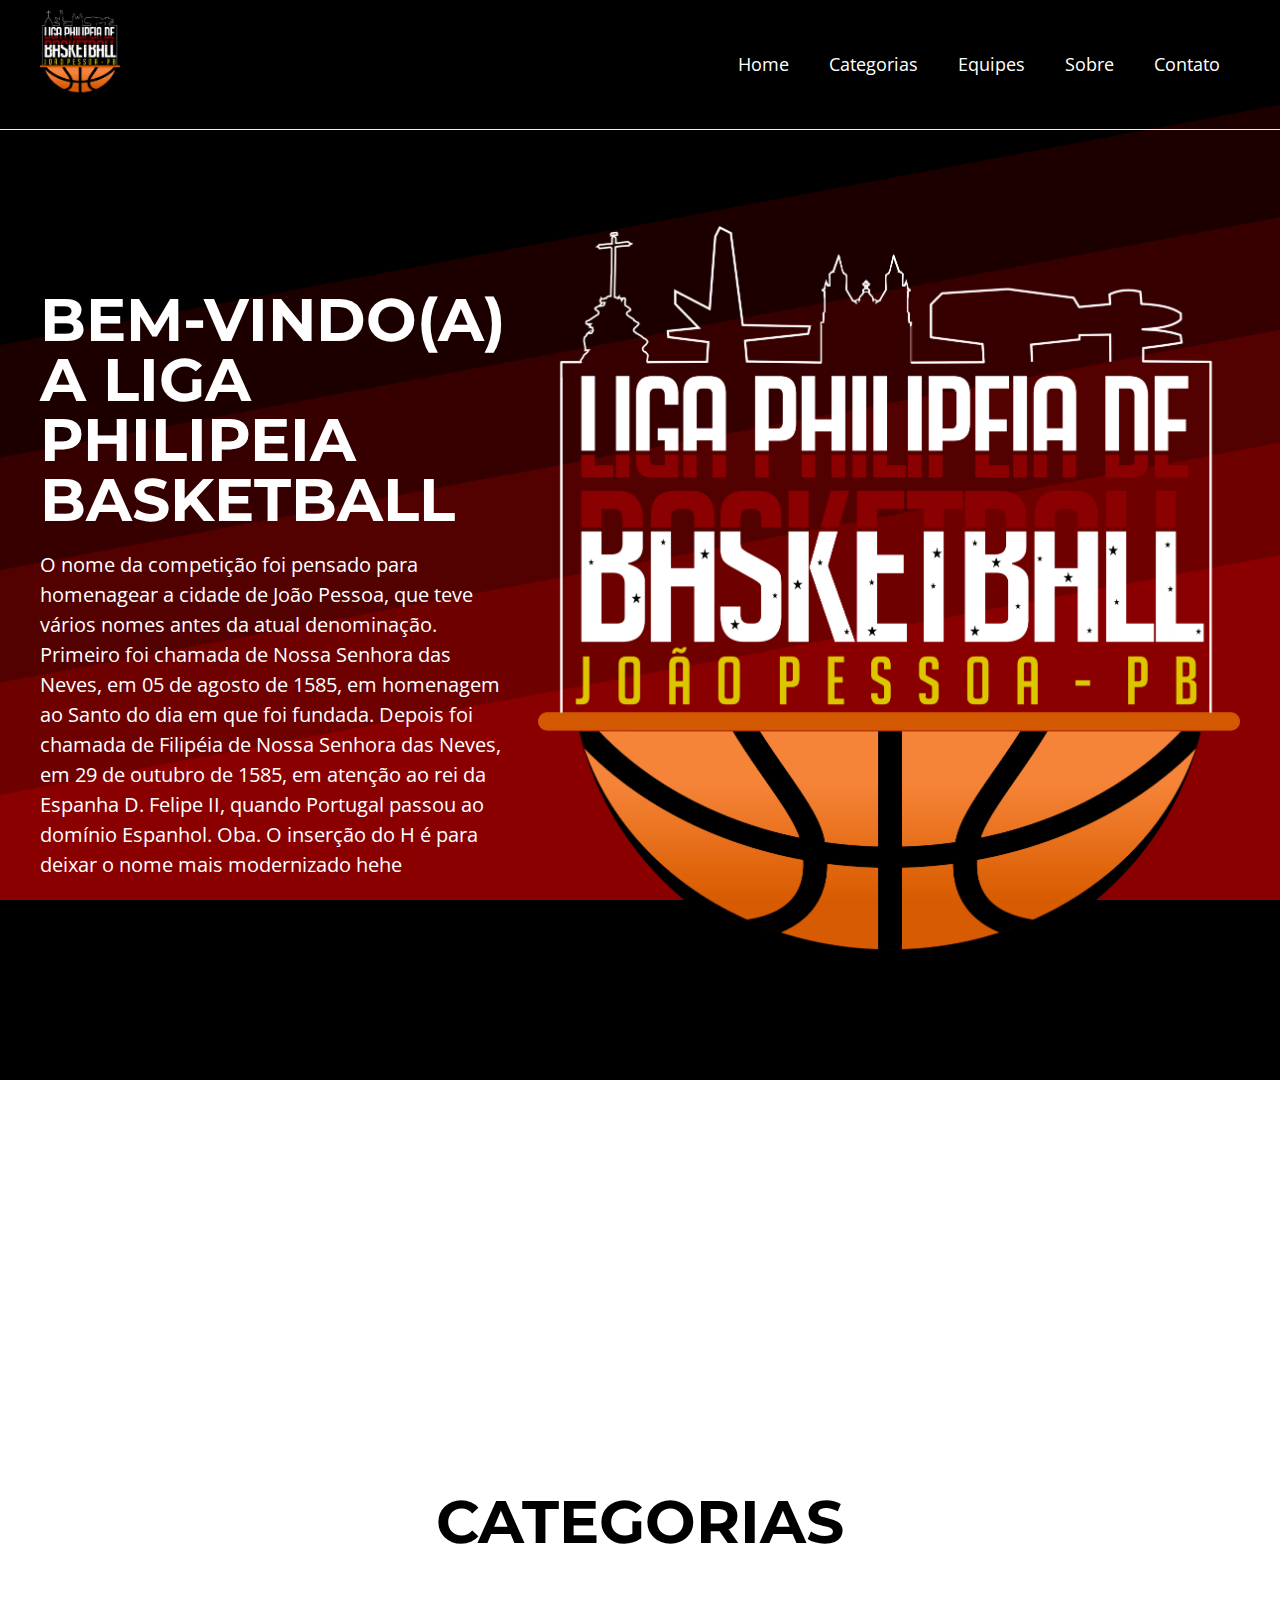
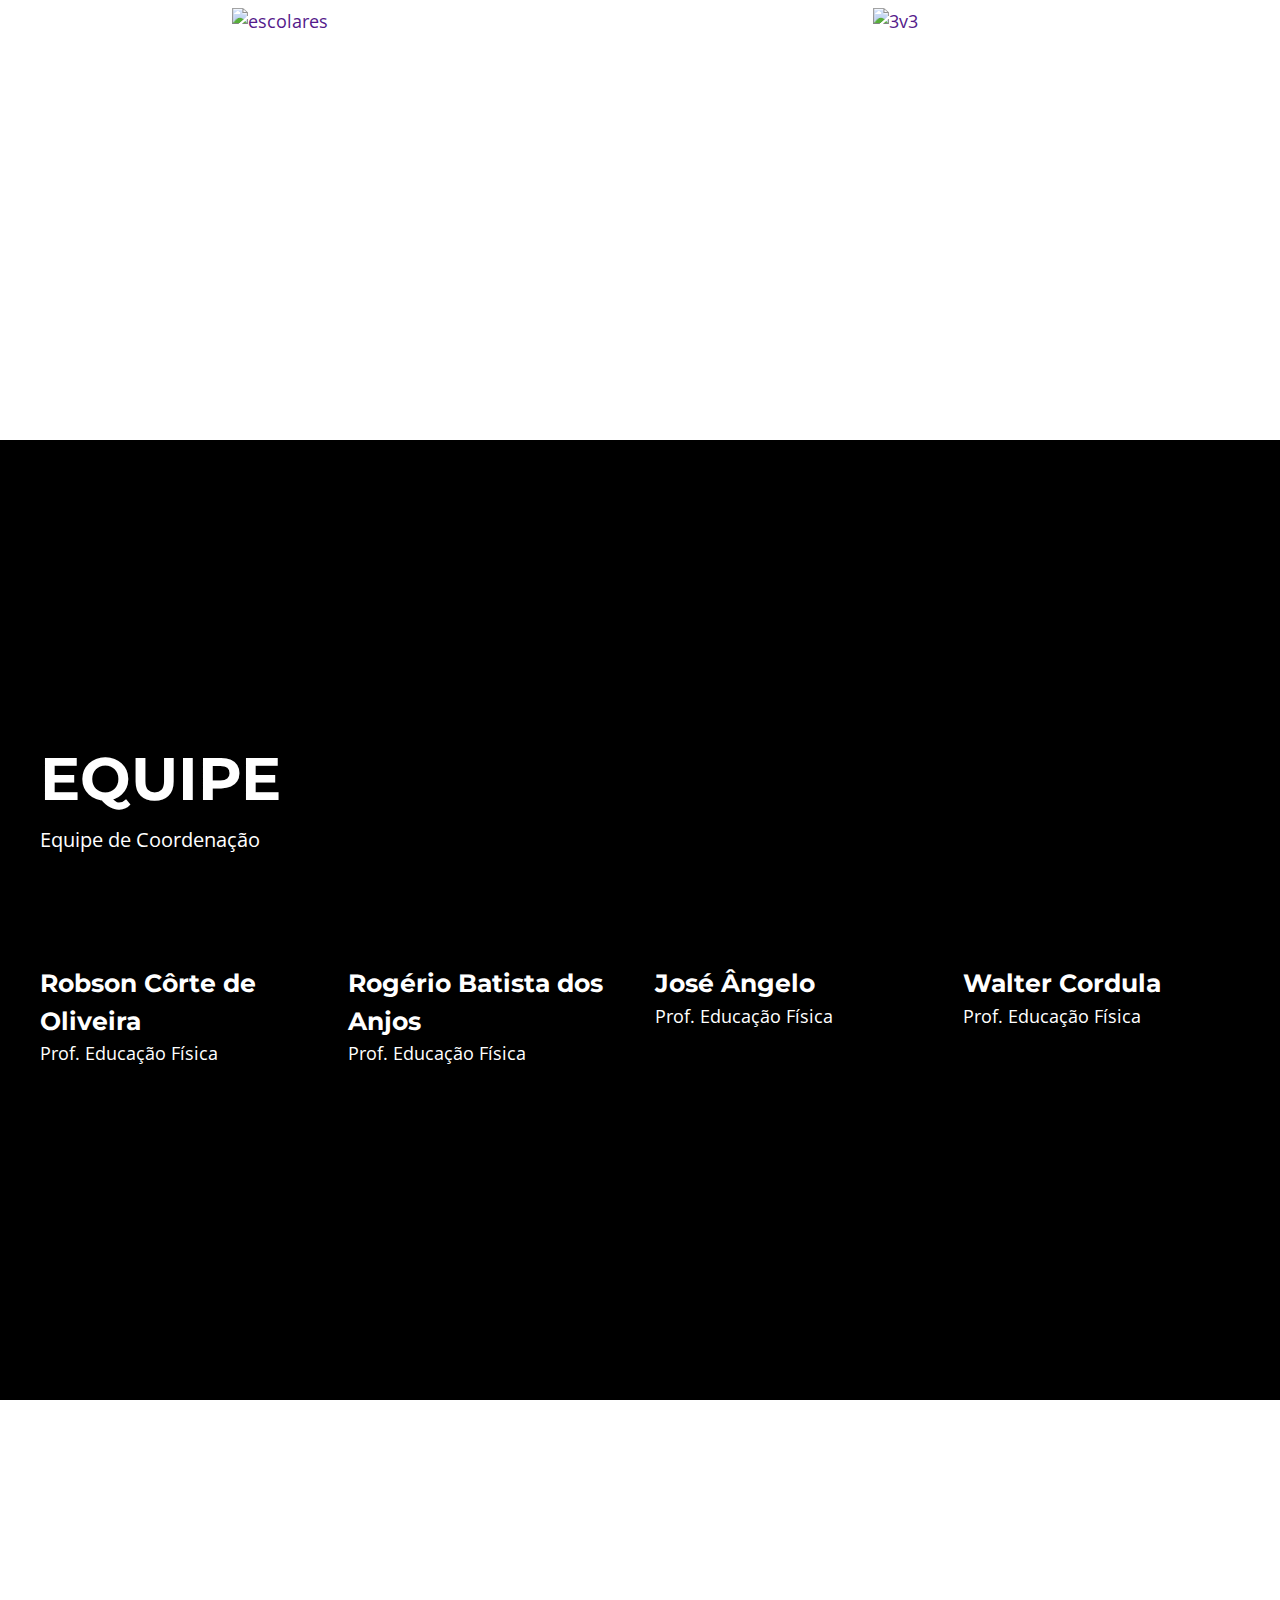
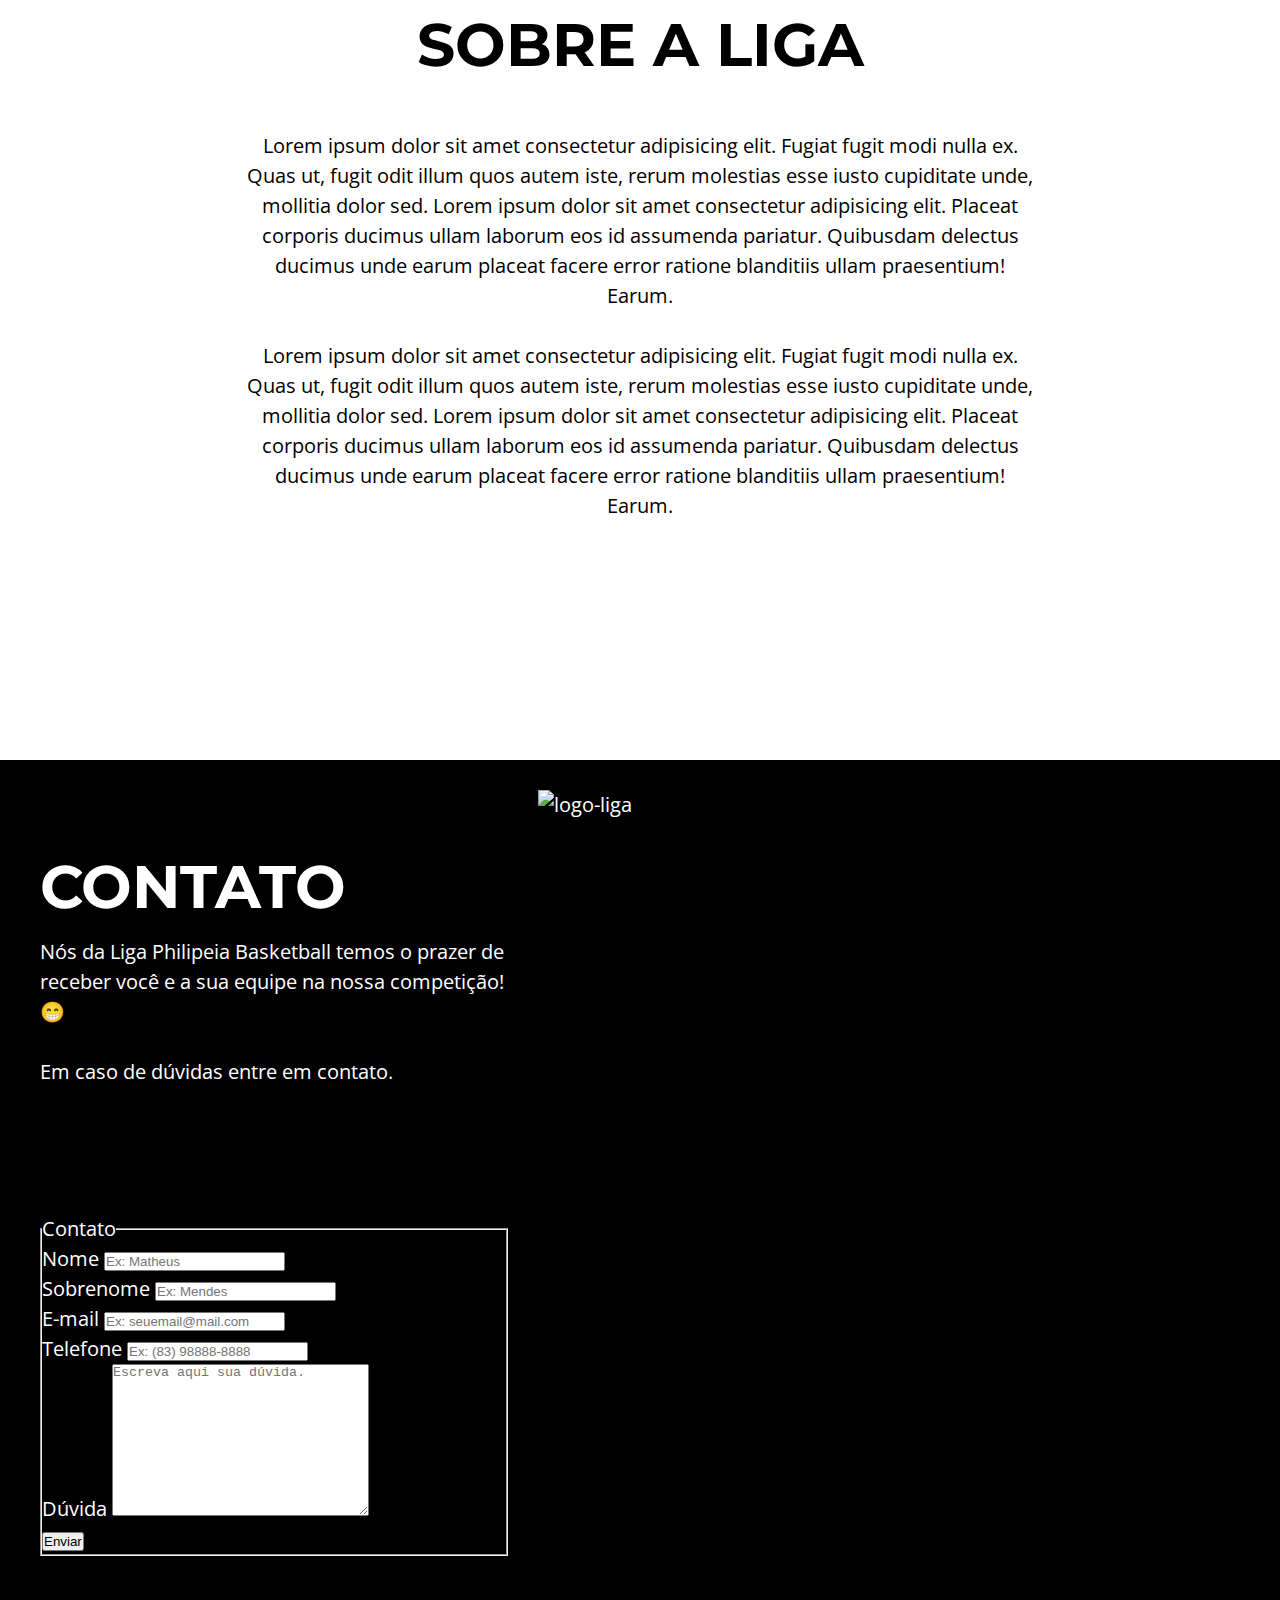
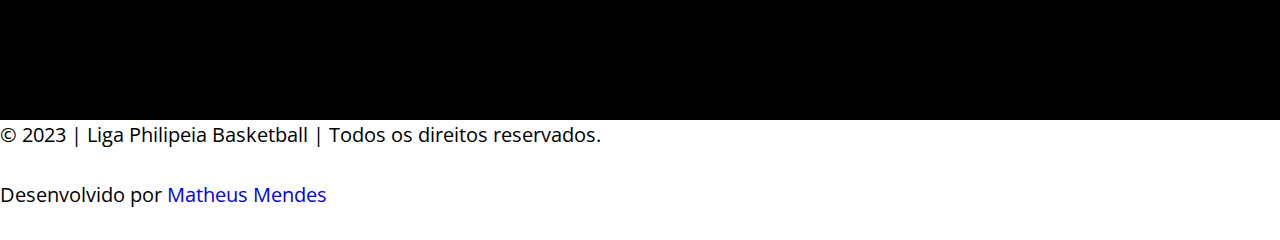
==== index.html @ e33d9df4 "update index.html" ====
<!DOCTYPE html>
<html lang="pt-BR">

<head>
    <meta charset="UTF-8" />
    <meta http-equiv="X-UA-Compatible" content="IE=edge" />
    <meta name="viewport" content="width=device-width, initial-scale=1.0" />
    <title>Liga Philipeia Basketball</title>
    <link rel="preconnect" href="https://fonts.googleapis.com" />
    <link rel="preconnect" href="https://fonts.gstatic.com" crossorigin />
    <link
        href="https://fonts.googleapis.com/css2?family=Montserrat:wght@900&family=Open+Sans:ital,wght@0,400;0,700;1,400&display=swap"
        rel="stylesheet" />
    <link rel="stylesheet" href="assets/css/elements.css" />
    <link rel="stylesheet" href="assets/css/var.css" />
    <link rel="stylesheet" href="assets/css/styles.css" />
</head>

<body>
    <aside class="menu main-bg">
        <div class="main-content menu-content">
            <h1>
                <a href="#intro">
                    <img class="logo" src="assets/img/PHILA PRETA.png" alt="">
                </a>
            </h1>

            <nav>
                <ul>
                    <li>
                        <a href="#intro">Home</a>
                    </li>
                    <li>
                        <a href="#categorias">Categorias</a>
                    </li>
                    <li>
                        <a href="#equipes">Equipes</a>
                    </li>
                    <li>
                        <a href="#sobre">Sobre</a>
                    </li>
                    <li>
                        <a href="#contato">Contato</a>
                    </li>
                </ul>
            </nav>
        </div>
    </aside>
    <div class="menu-space"></div>

    <section id="intro" class="intro main-bg section">
        <div class="main-content intro-content">
            <div class="intro-text-content">
                <h2>Bem-Vindo(a) a Liga Philipeia Basketball</h2>
                <p>
                    O nome da competição foi pensado para homenagear a cidade de João Pessoa, que teve vários nomes
                    antes da
                    atual denominação. Primeiro foi chamada de Nossa Senhora das Neves, em 05 de agosto de 1585, em
                    homenagem ao Santo do dia em que foi fundada. Depois foi chamada de Filipéia de Nossa Senhora das
                    Neves,
                    em 29 de outubro de 1585, em atenção ao rei da Espanha D. Felipe II, quando Portugal passou ao
                    domínio
                    Espanhol.
                    Oba. O inserção do H é para deixar o nome mais modernizado hehe
                </p>
            </div>
            <div class="intro-img">
                <img src="assets/img/phila-preta.svg" alt="logo-liga">
            </div>
        </div>
    </section>

    <section id="categorias" class="white-bg section">
        <div class="main-content categorias-content">
            <h2>Categorias</h2>
            <div class="grid-categorias">
                <div class="categoria-img">
                    <a href="">
                        <img src="https://images.unsplash.com/photo-1518614368389-5160c0b0de72?ixlib=rb-4.0.3&ixid=MnwxMjA3fDB8MHxwaG90by1wYWdlfHx8fGVufDB8fHx8&auto=format&fit=crop&w=1100&q=80"
                            alt="escolares">
                    </a>
                </div>
                <div class="categoria-img">
                    <a href="">
                        <img src="https://images.unsplash.com/photo-1668230169318-2a2becc0f58a?ixlib=rb-4.0.3&ixid=MnwxMjA3fDB8MHxwaG90by1wYWdlfHx8fGVufDB8fHx8&auto=format&fit=crop&w=1170&q=80"
                            alt="3v3">
                    </a>
                </div>
            </div>
        </div>
    </section>

    <section id="equipes" class="equipes main-bg section">
        <div class="main-content equipes-content">
            <h2 class="title-main">Equipe</h2>
            <p class="grid-description">Equipe de Coordenação</p>
            <div class="grid-equipe">
                <article>
                    <h3>Robson Côrte de Oliveira</h3>
                    <p>
                        Prof. Educação Física
                    </p>
                </article>
                <article>
                    <h3>Rogério Batista dos Anjos</h3>
                    <p>
                        Prof. Educação Física
                    </p>
                </article>
                <article>
                    <h3>José Ângelo</h3>
                    <p>
                        Prof. Educação Física
                    </p>
                </article>
                <article>
                    <h3>Walter Cordula</h3>
                    <p>
                        Prof. Educação Física
                    </p>
                </article>
            </div>
        </div>
    </section>

    <section id="sobre" class="white-bg section">
        <div class="main-content sobre-content">
            <h2>Sobre a Liga</h2>
            <p>
                Lorem ipsum dolor sit amet consectetur adipisicing elit. Fugiat fugit modi nulla ex. Quas ut, fugit odit
                illum quos autem iste, rerum molestias esse iusto cupiditate unde, mollitia dolor sed. Lorem ipsum dolor
                sit amet consectetur adipisicing elit. Placeat corporis ducimus ullam laborum eos id assumenda pariatur.
                Quibusdam delectus ducimus unde earum placeat facere error ratione blanditiis ullam praesentium! Earum.
            </p>
            <p>
                Lorem ipsum dolor sit amet consectetur adipisicing elit. Fugiat fugit modi nulla ex. Quas ut, fugit odit
                illum quos autem iste, rerum molestias esse iusto cupiditate unde, mollitia dolor sed. Lorem ipsum dolor
                sit amet consectetur adipisicing elit. Placeat corporis ducimus ullam laborum eos id assumenda pariatur.
                Quibusdam delectus ducimus unde earum placeat facere error ratione blanditiis ullam praesentium! Earum.
            </p>
        </div>
    </section>

    <section id="contato" class="intro main-bg section">
        <div class="main-content intro-content">
            <div class="intro-text-content">
                <h2>Contato</h2>
                <p>
                    Nós da Liga Philipeia Basketball temos o prazer de receber você e a sua equipe na nossa competição!
                    😁
                    <br><br>
                    Em caso de dúvidas entre em contato.
                </p>
            </div>
            <div class="intro-img2">
                <img src="assets/img/jogador1.svg" alt="logo-liga">
            </div>
            <div class="contato-form">
                <fieldset class="form-grid">
                    <legend>Contato</legend>
                    <div class="form-group">
                        <label for="first-name">
                            Nome
                        </label>
                        <input type="text" name="first-name" id="first-name" placeholder="Ex: Matheus">
                    </div>

                    <div class="form-group">
                        <label for="last-name">
                            Sobrenome
                        </label>
                        <input type="text" name="last-name" id="last-name" placeholder="Ex: Mendes">
                    </div>

                    <div class="form-group">
                        <label for="email">
                            E-mail
                        </label>
                        <input type="email" name="email" id="email" placeholder="Ex: seuemail@mail.com">
                    </div>

                    <div class="form-group">
                        <label for="phone">
                            Telefone
                        </label>
                        <input type="tel" name="telefone" id="telefone" placeholder="Ex: (83) 98888-8888">
                    </div>

                    <div class="form-group full-width">
                        <label for="question">
                            Dúvida
                        </label>
                        <textarea name="question" id="question" cols="30" rows="10"
                            placeholder="Escreva aqui sua dúvida."></textarea>
                    </div>

                    <div class="form-group">
                        <button type="submit">
                            Enviar
                        </button>
                    </div>
                </fieldset>
            </div>
        </div>
    </section>

    <footer id="footer" class="footer white-bg">
        <p class="direitos-content">© 2023 | Liga Philipeia Basketball | Todos os direitos reservados.</p>
        <p class="developer">Desenvolvido por <a rel="nofollow" target="_blank"
                href="https://beacons.ai/matheusmendescc">Matheus Mendes</a></p>
    </footer>
</body>

</html>
---- assets/css/elements.css ----
* {
    margin: 0;
    padding: 0;
}

html {
    font-size: 62.5%;
    scroll-behavior: smooth;
}

body {
    font-family: 'Open Sans', sans-serif;
    font-size: 2rem;
    color: var(--primary-color);
    line-height: 1.5;
}

h1, h2, h3, h4, h5, h6{
    font-family: 'Montserrat', sans-serif;
}

h1 {
    font-size: 6rem;
    text-transform: uppercase;
}

h2 {
    font-size: 6rem;
    margin-bottom: 5rem;
    text-transform: uppercase;
    line-height: 1.2;
}

h3 {
    font-size: 5rem;
}

h4 {
    font-size: 4.5rem;
}

h5 {
    font-size: 4rem;
}

h6 {
    font-size: 3.5rem
}

a {
    text-decoration: none;
}

p {
    margin-bottom: 3rem;
}
---- assets/css/var.css ----
:root {
    --primary-color: #000000;
    --white-color: #FFF;
    --light-gray-color: #EEE;
    --red-color: #8A0000;
    --gap: 3rem;
}
---- assets/css/styles.css ----
.main-bg {
    background-color: #000000;
    background-image: url("data:image/svg+xml,%3Csvg xmlns='http://www.w3.org/2000/svg' width='100%25' height='100%25' viewBox='0 0 1600 800'%3E%3Cg %3E%3Cpolygon fill='%231c0000' points='1600 160 0 460 0 350 1600 50'/%3E%3Cpolygon fill='%23370000' points='1600 260 0 560 0 450 1600 150'/%3E%3Cpolygon fill='%23530000' points='1600 360 0 660 0 550 1600 250'/%3E%3Cpolygon fill='%236e0000' points='1600 460 0 760 0 650 1600 350'/%3E%3Cpolygon fill='%238A0000' points='1600 800 0 800 0 750 1600 450'/%3E%3C/g%3E%3C/svg%3E");
    background-attachment: fixed;
    /*COBRE AVISO*/
    background-size: cover;
    background-position: center center;
    color: var(--white-color);
}

.white-bg {
    background: var(--white-color);
    color: var(--primary-color);
}

.main-content {
    max-width: 120rem;
    margin: 0 auto;
    padding: var(--gap);
    /*SOBRE AVISO*/
}

.section {
    min-height: 100vh;
}

.menu {
    position: fixed;
    top: 0;
    left: 0;
    right: 0;
    width: 100%;
    z-index: 1;
    border-bottom: 0.1rem solid var(--light-gray-color);
    /*SOBRE AVISO*/
}

.menu-content {
    display: flex;
    justify-content: space-between;
    align-items: center;
    padding-top: 0;
    padding-bottom: 0;
}

.menu h1 {
    padding-top: 1rem;
    padding-bottom: 1rem;
}

.menu h1 a {
    font-size: 2.3rem;
    color: var(--white-color);
    text-decoration: none;
}

.menu ul {
    list-style: none;
    display: flex;
}

.menu ul li a {
    display: block;
    padding: 2rem;
    font-size: 1.8rem;
    color: var(--white-color);
    position: relative;
}

.menu ul li a::after {
    content: '';
    position: absolute;
    bottom: 1rem;
    left: 50%;
    width: 0;
    height: 0.2rem;
    background: var(--red-color);
    transition: all 300ms ease-in-out;
}

.menu ul li a:hover:after {
    width: 50%;
    left: 25%;
}

.logo {
    width: 8rem;
}

.menu-space {
    height: 12.0172rem;
}

.intro-content {
    top: -12.0172rem;
    display: grid;
    grid-template-columns: 1fr 1.5fr;
    align-items: stretch;
    gap: var(--gap);
    min-height: 100vh;
}

.intro-text-content, .intro-img {
    display: flex;
    flex-direction: column;
    flex-wrap: nowrap;
    justify-content: center;
}

.intro-text-content h2 {
    font-size: 6rem;
    margin-bottom: 2rem;
    text-transform: uppercase;
    line-height: 1;
}

.intro-img img {
    max-width: 100%;
    height: auto;
}

.categorias-content {
    position: relative;
    display: flex;
    flex-direction: column;
    flex-wrap: nowrap;
    justify-content: center;
    min-height: 100vh;
    text-align: center;
}

.equipes-content {
    display: flex;
    flex-direction: column;
    flex-wrap: nowrap;
    justify-content: center;
    height: 100vh;
}

.title-main {
    margin-bottom: 1rem;
}

.grid-equipe {
    display: grid;
    grid-template-columns: repeat(4, 1fr);
    gap: var(--gap);
    font-size: 1.8rem;
}

.grid-equipe h3 {
    font-size: 2.5rem;
    position: relative;
}

.sobre-content {
    max-width: 80rem;
    display: flex;
    flex-direction: column;
    flex-wrap: nowrap;
    justify-content: center;
    height: 100vh;
    text-align: center;
}

.grid-description {
    padding-bottom: 8rem;
}

.grid-categorias {
    display: grid;
    grid-template-columns: repeat(2, 1fr);
    gap: var(--gap);
    font-size: 1.8rem;
}

.categoria-img {
    width: 100%;
    max-width: 48rem;
    max-height: 48rem;
    overflow: hidden;
}

.categoria-img img {
    transition: all 300ms ease-in-out;
}

.categoria-img img:hover {
    transform: translate(-3%, 3%) scale(1.1);
}

.contato-content {
    display: flex;
    flex-direction: column;
    flex-wrap: nowrap;
    justify-content: center;
    height: 100vh;
}
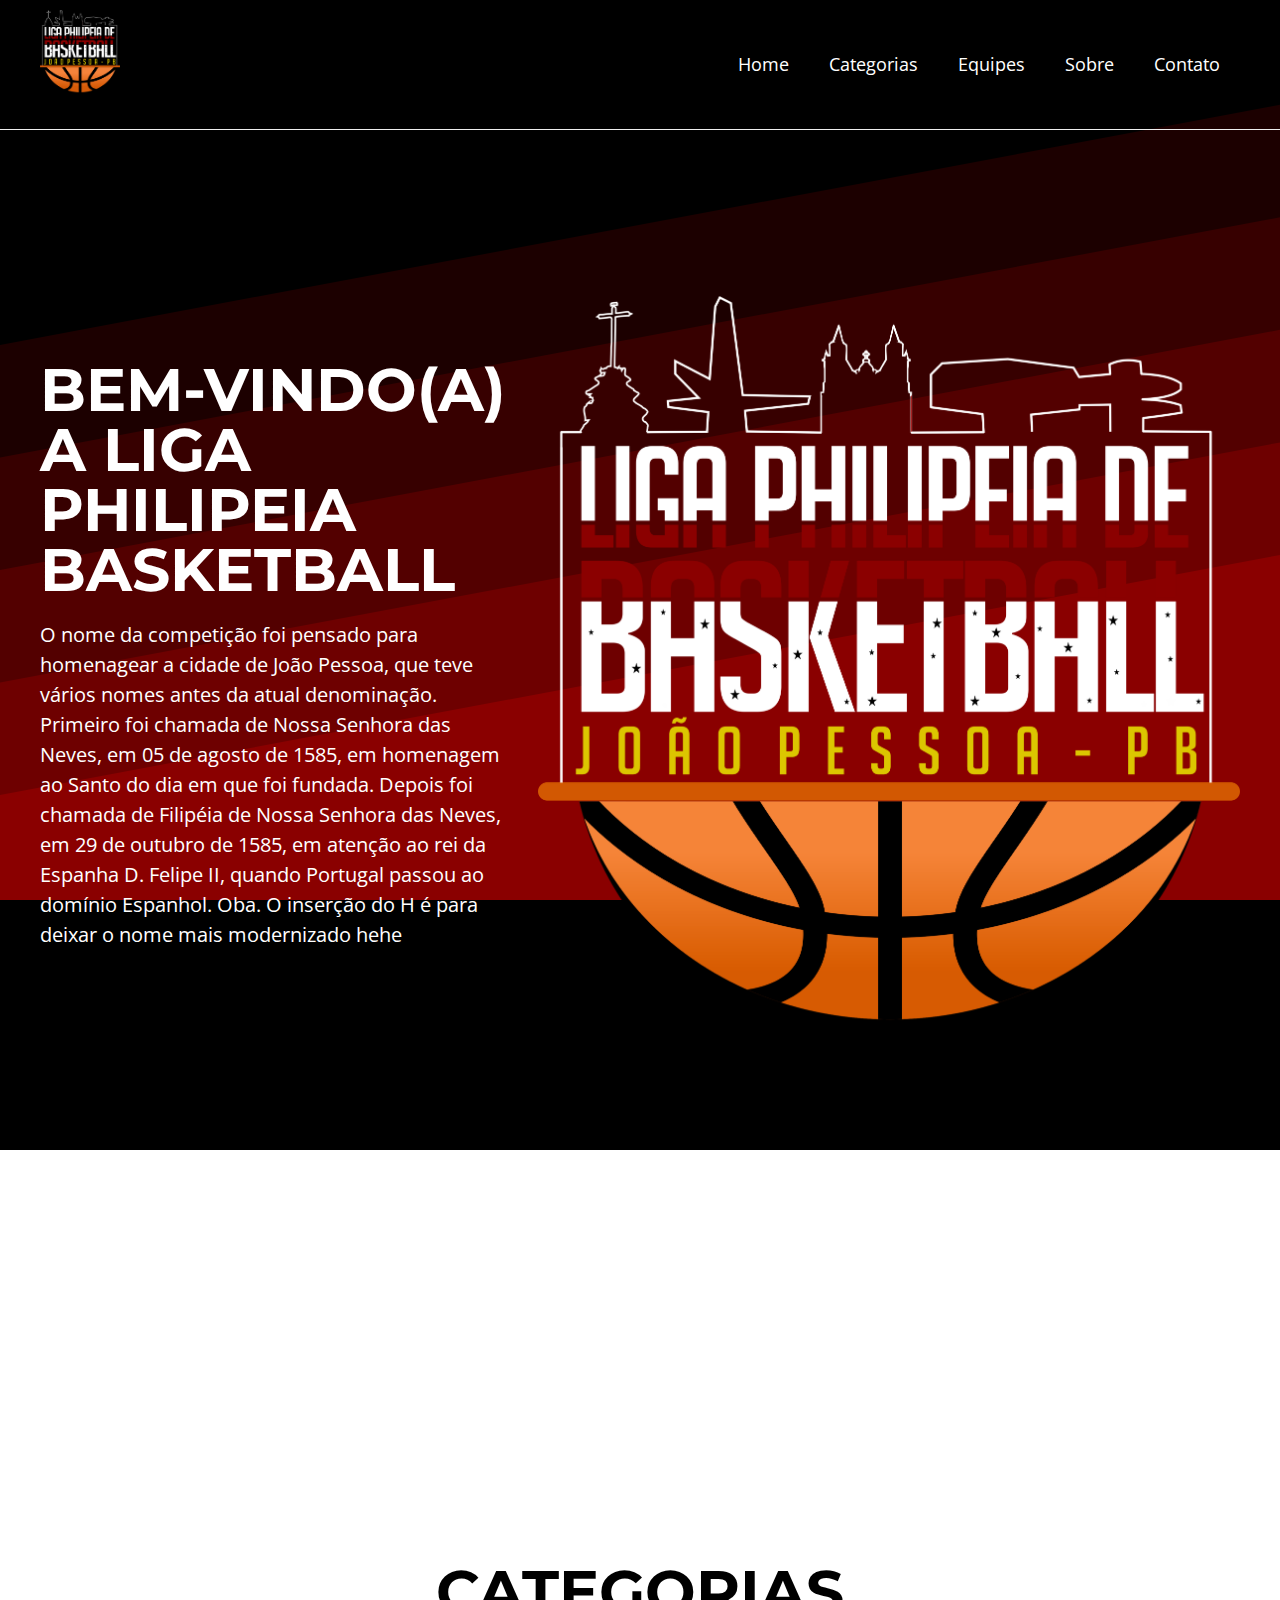
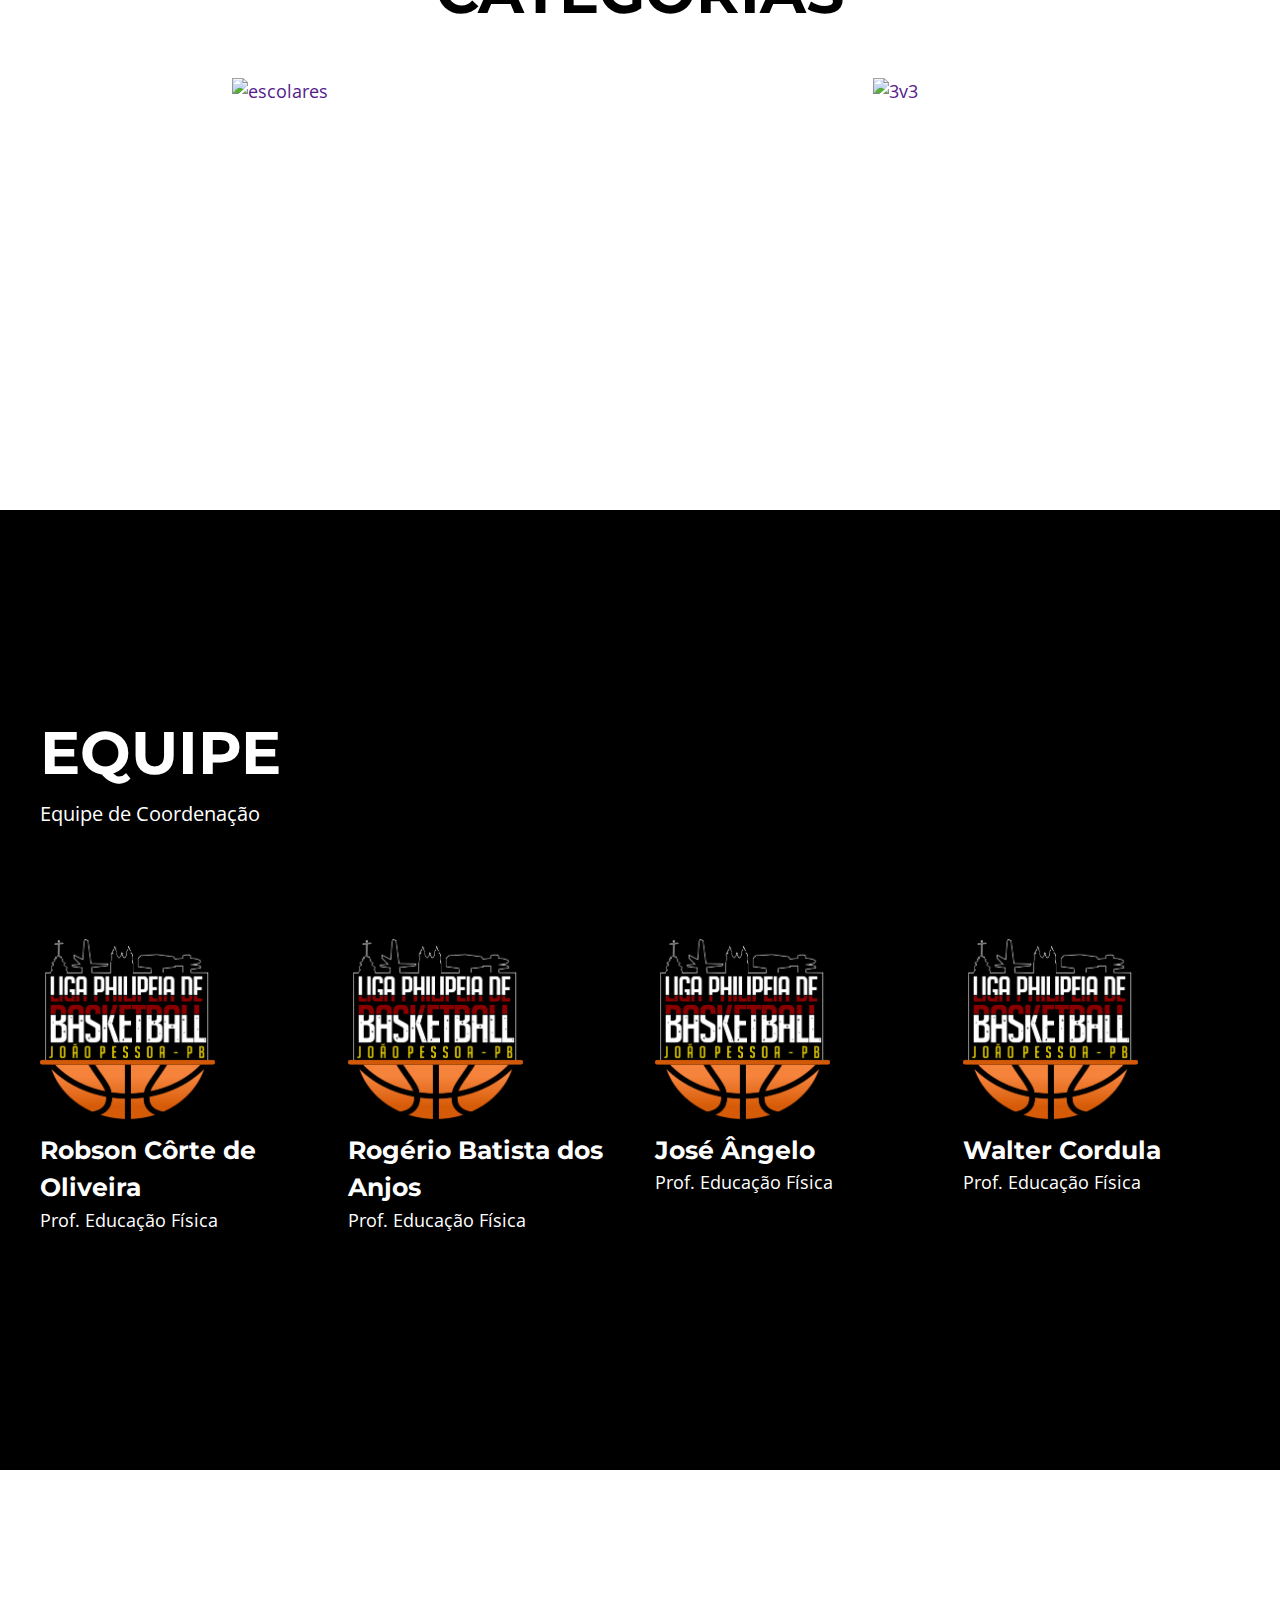
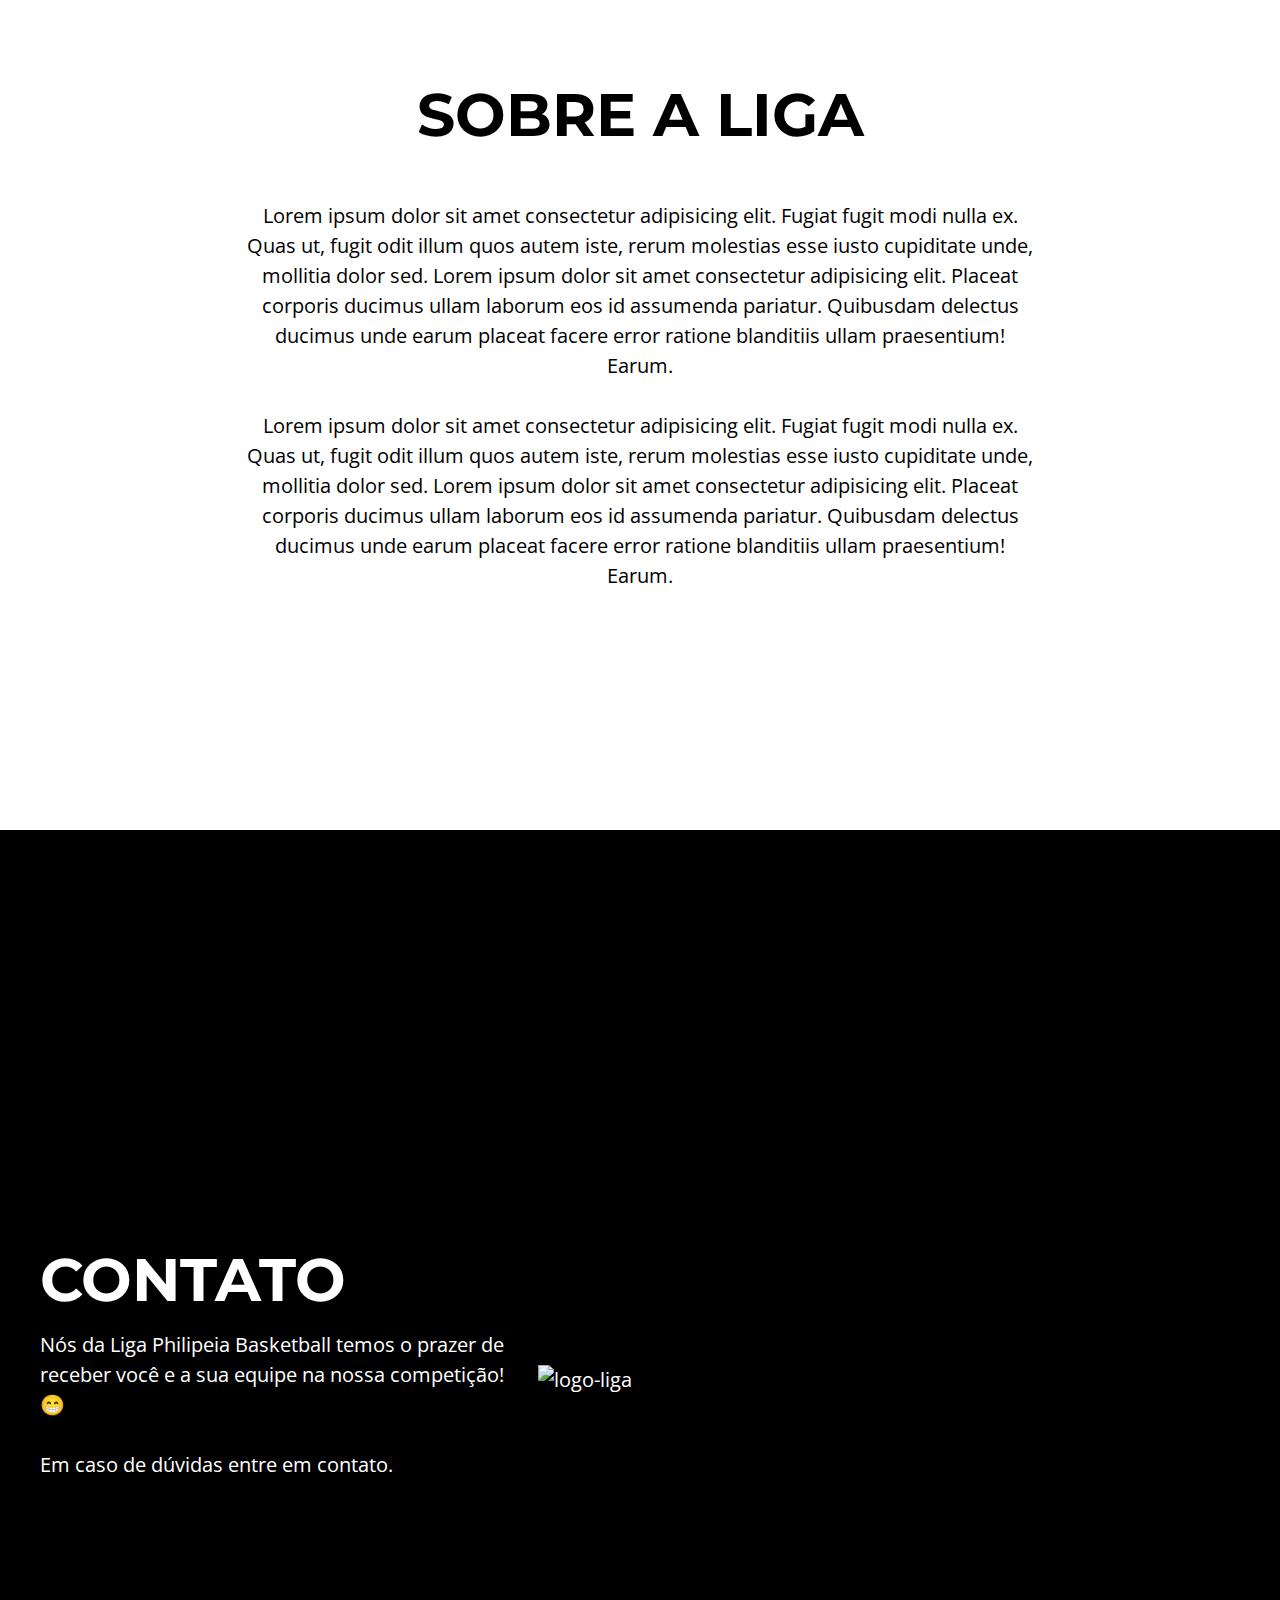
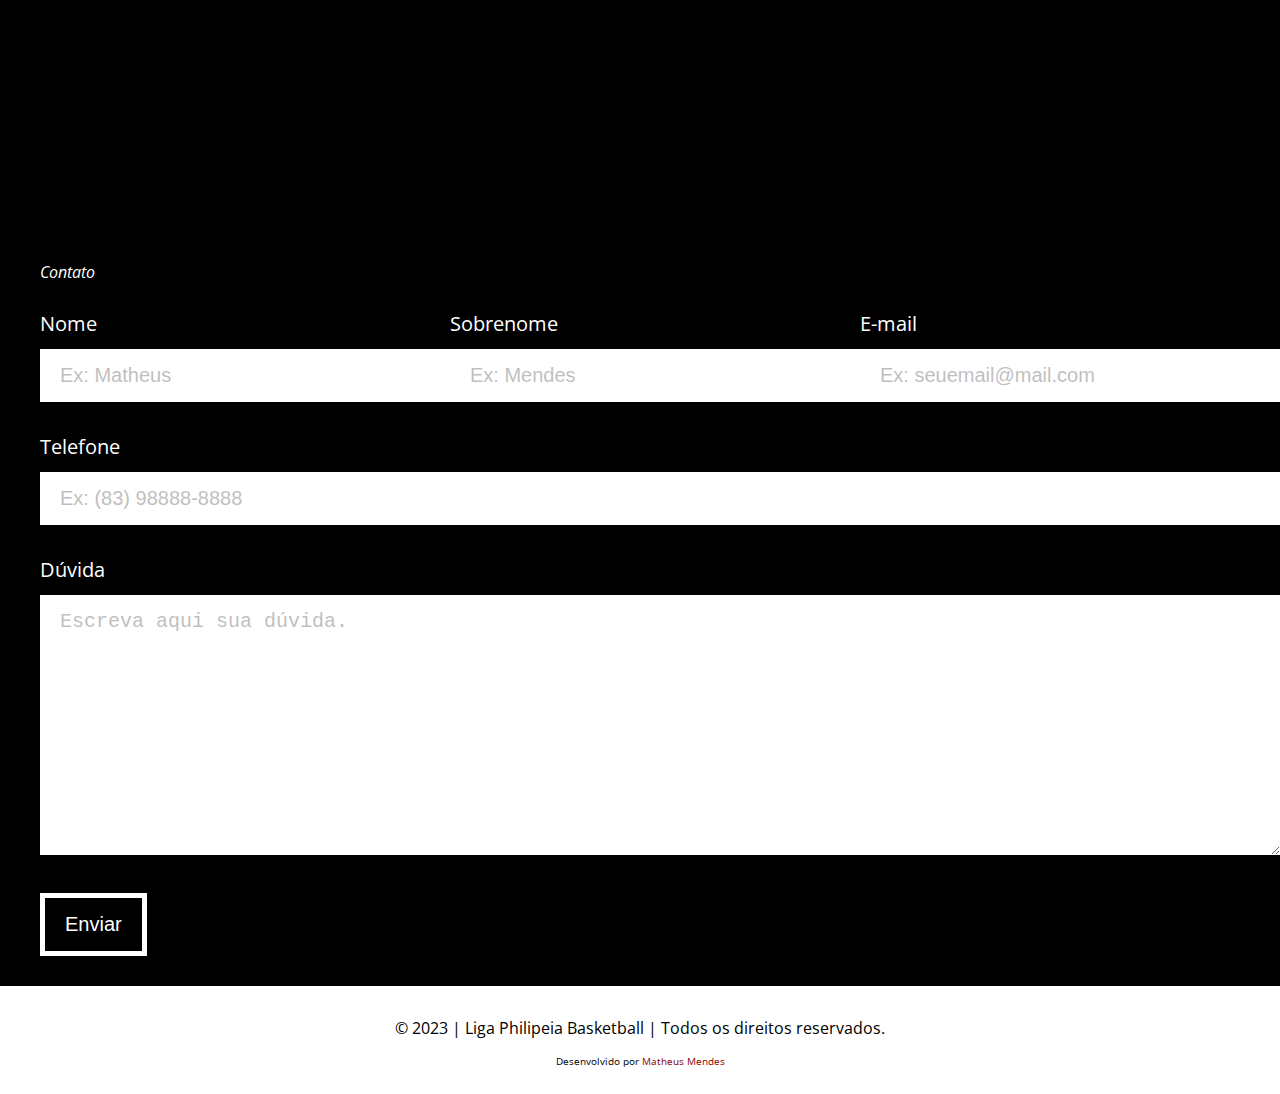
==== commit a270e46f: "update responsive css" ====
--- a/index.html
+++ b/index.html
@@ -6,6 +6,7 @@
     <meta http-equiv="X-UA-Compatible" content="IE=edge" />
     <meta name="viewport" content="width=device-width, initial-scale=1.0" />
     <title>Liga Philipeia Basketball</title>
+    <link rel="shortcut icon" href="assets/img/phila-preta.svg">
     <link rel="preconnect" href="https://fonts.googleapis.com" />
     <link rel="preconnect" href="https://fonts.gstatic.com" crossorigin />
     <link
@@ -96,24 +97,28 @@
             <p class="grid-description">Equipe de Coordenação</p>
             <div class="grid-equipe">
                 <article>
+                    <img width="175" src="assets/img/PHILA PRETA.png" alt="">
                     <h3>Robson Côrte de Oliveira</h3>
                     <p>
                         Prof. Educação Física
                     </p>
                 </article>
                 <article>
+                    <img width="175" src="assets/img/PHILA PRETA.png" alt="">
                     <h3>Rogério Batista dos Anjos</h3>
                     <p>
                         Prof. Educação Física
                     </p>
                 </article>
                 <article>
+                    <img width="175" src="assets/img/PHILA PRETA.png" alt="">
                     <h3>José Ângelo</h3>
                     <p>
                         Prof. Educação Física
                     </p>
                 </article>
                 <article>
+                    <img width="175" src="assets/img/PHILA PRETA.png" alt="">
                     <h3>Walter Cordula</h3>
                     <p>
                         Prof. Educação Física
--- a/assets/css/styles.css
+++ b/assets/css/styles.css
@@ -2,7 +2,7 @@
     background-color: #000000;
     background-image: url("data:image/svg+xml,%3Csvg xmlns='http://www.w3.org/2000/svg' width='100%25' height='100%25' viewBox='0 0 1600 800'%3E%3Cg %3E%3Cpolygon fill='%231c0000' points='1600 160 0 460 0 350 1600 50'/%3E%3Cpolygon fill='%23370000' points='1600 260 0 560 0 450 1600 150'/%3E%3Cpolygon fill='%23530000' points='1600 360 0 660 0 550 1600 250'/%3E%3Cpolygon fill='%236e0000' points='1600 460 0 760 0 650 1600 350'/%3E%3Cpolygon fill='%238A0000' points='1600 800 0 800 0 750 1600 450'/%3E%3C/g%3E%3C/svg%3E");
     background-attachment: fixed;
-    /*COBRE AVISO*/
+    /*SOBRE AVISO*/
     background-size: cover;
     background-position: center center;
     color: var(--white-color);
@@ -92,6 +92,7 @@
 }
 
 .intro-content {
+    padding-top: 10rem;
     top: -12.0172rem;
     display: grid;
     grid-template-columns: 1fr 1.5fr;
@@ -159,7 +160,7 @@
     flex-direction: column;
     flex-wrap: nowrap;
     justify-content: center;
-    height: 100vh;
+    min-height: 100vh;
     text-align: center;
 }
 
@@ -186,13 +187,137 @@
 }
 
 .categoria-img img:hover {
-    transform: translate(-3%, 3%) scale(1.1);
-}
-
-.contato-content {
-    display: flex;
-    flex-direction: column;
-    flex-wrap: nowrap;
-    justify-content: center;
-    height: 100vh;
+    transform: scale(1.1);
+}
+
+.contato-form {
+    grid-column: span 2;
+}
+
+.contato-form .form-grid {
+    border: none;
+    display: flex;
+    flex-direction: row;
+    flex-wrap: wrap;
+    gap: var(--gap);
+}
+
+.form-group {
+    flex: 1 1 32rem;
+}
+
+.form-group label {
+    display: block;
+    margin-bottom: 1rem;
+}
+
+.form-group input, .form-group textarea {
+    border: none;
+    background: var(--white-color);
+    padding: 1.5rem 2rem;
+    width: 100%;
+    font-size: 2rem;
+    outline: none;
+}
+
+.form-group input:focus, .form-group textarea:focus {
+    box-shadow: 0 0 1.0rem 0.2rem var(--white-color);
+    transition: 250ms;
+}
+
+.full-width {
+    width: 100%;
+    flex: 1 1 100%;
+}
+
+.form-group button {
+    border: 0.5rem solid var(--white-color);
+    background: none;
+    color: var(--white-color);
+    padding: 1.5rem 2rem;
+    font-size: 2rem;
+    cursor: pointer;
+    transition: all 300ms ease-in-out;
+}
+
+.form-group button:hover {
+    border: 0.5rem solid var(--white-color);
+    background: var(--white-color);
+    color: var(--red-color);
+}
+
+.form-group ::placeholder {
+    color: var(--primary-color);
+    opacity: 25%;
+}
+
+.form-grid legend{
+    font-style: italic;
+    font-size: 1.6rem;
+    margin-bottom: 2.5rem;
+}
+
+.intro-img2 {
+    display: flex;
+    flex-direction: column;
+    flex-wrap: nowrap;
+    justify-content: center;
+    min-height: 100vh;
+}
+
+.intro-img2 img {
+    max-width: 50%;
+    height: auto;
+}
+
+.footer {
+    text-align: center;
+    font-size: 1.6rem;
+}
+
+.footer p {
+    margin: 0;
+}
+
+.direitos-content {
+    padding-top: 3rem;
+    padding-left: 3rem;
+    padding-right: 3rem;
+    padding-bottom: 1.4rem;
+}
+
+.developer {
+    font-size: 1rem;
+    padding-bottom: 1.5rem;
+}
+
+.developer a{
+    transition: all 300ms ease-in-out;
+    color: var(--red-color);
+    text-decoration: none;
+}
+
+.developer a:hover {
+    text-decoration: underline;
+}
+
+@media (max-width: 1000px) {
+    .grid-equipe, .grid-categorias {
+        grid-template-columns: 1fr;
+    }
+
+    .categoria-img {
+        width: 100%;
+        max-width: 100%;
+        max-height: 100%;
+    }
+
+    .categoria-img img {
+        width: 100%;
+    }
+
+    .equipes-content {
+        display: block;
+        height: auto;
+    }
 }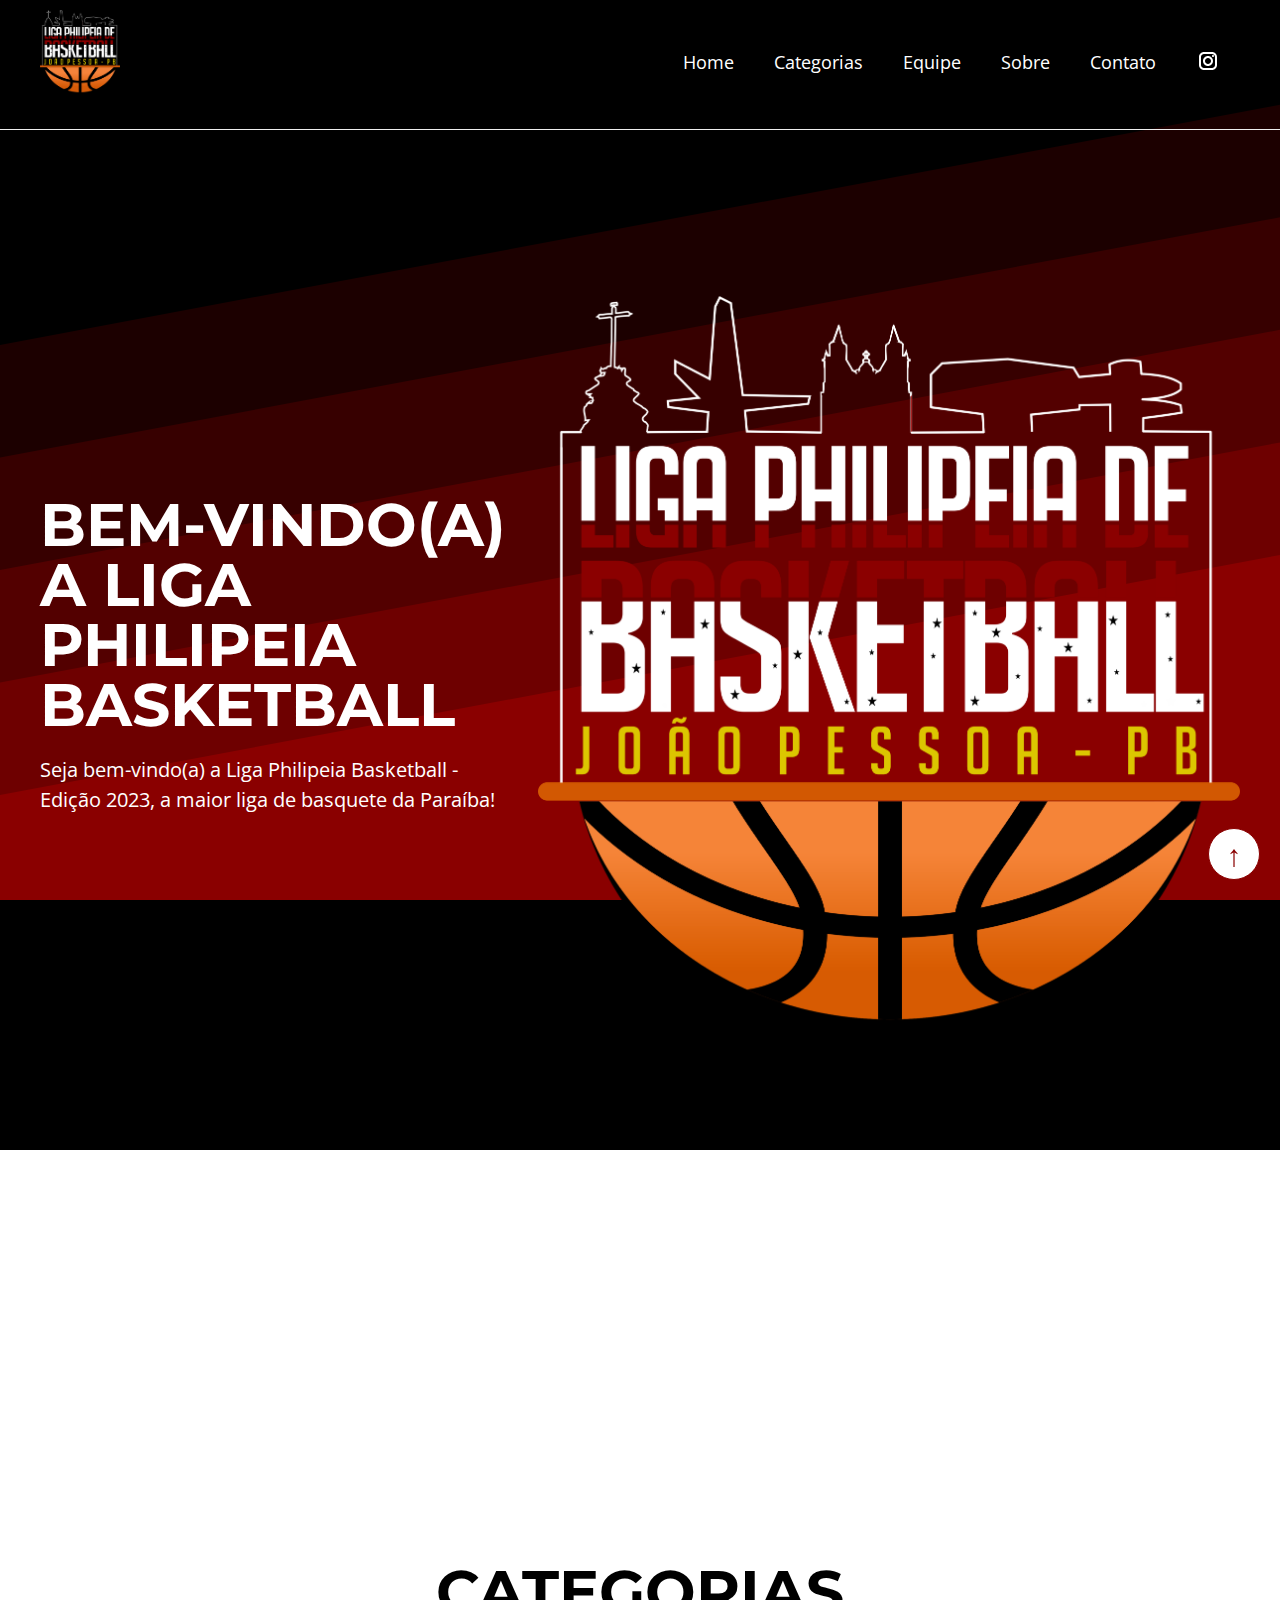
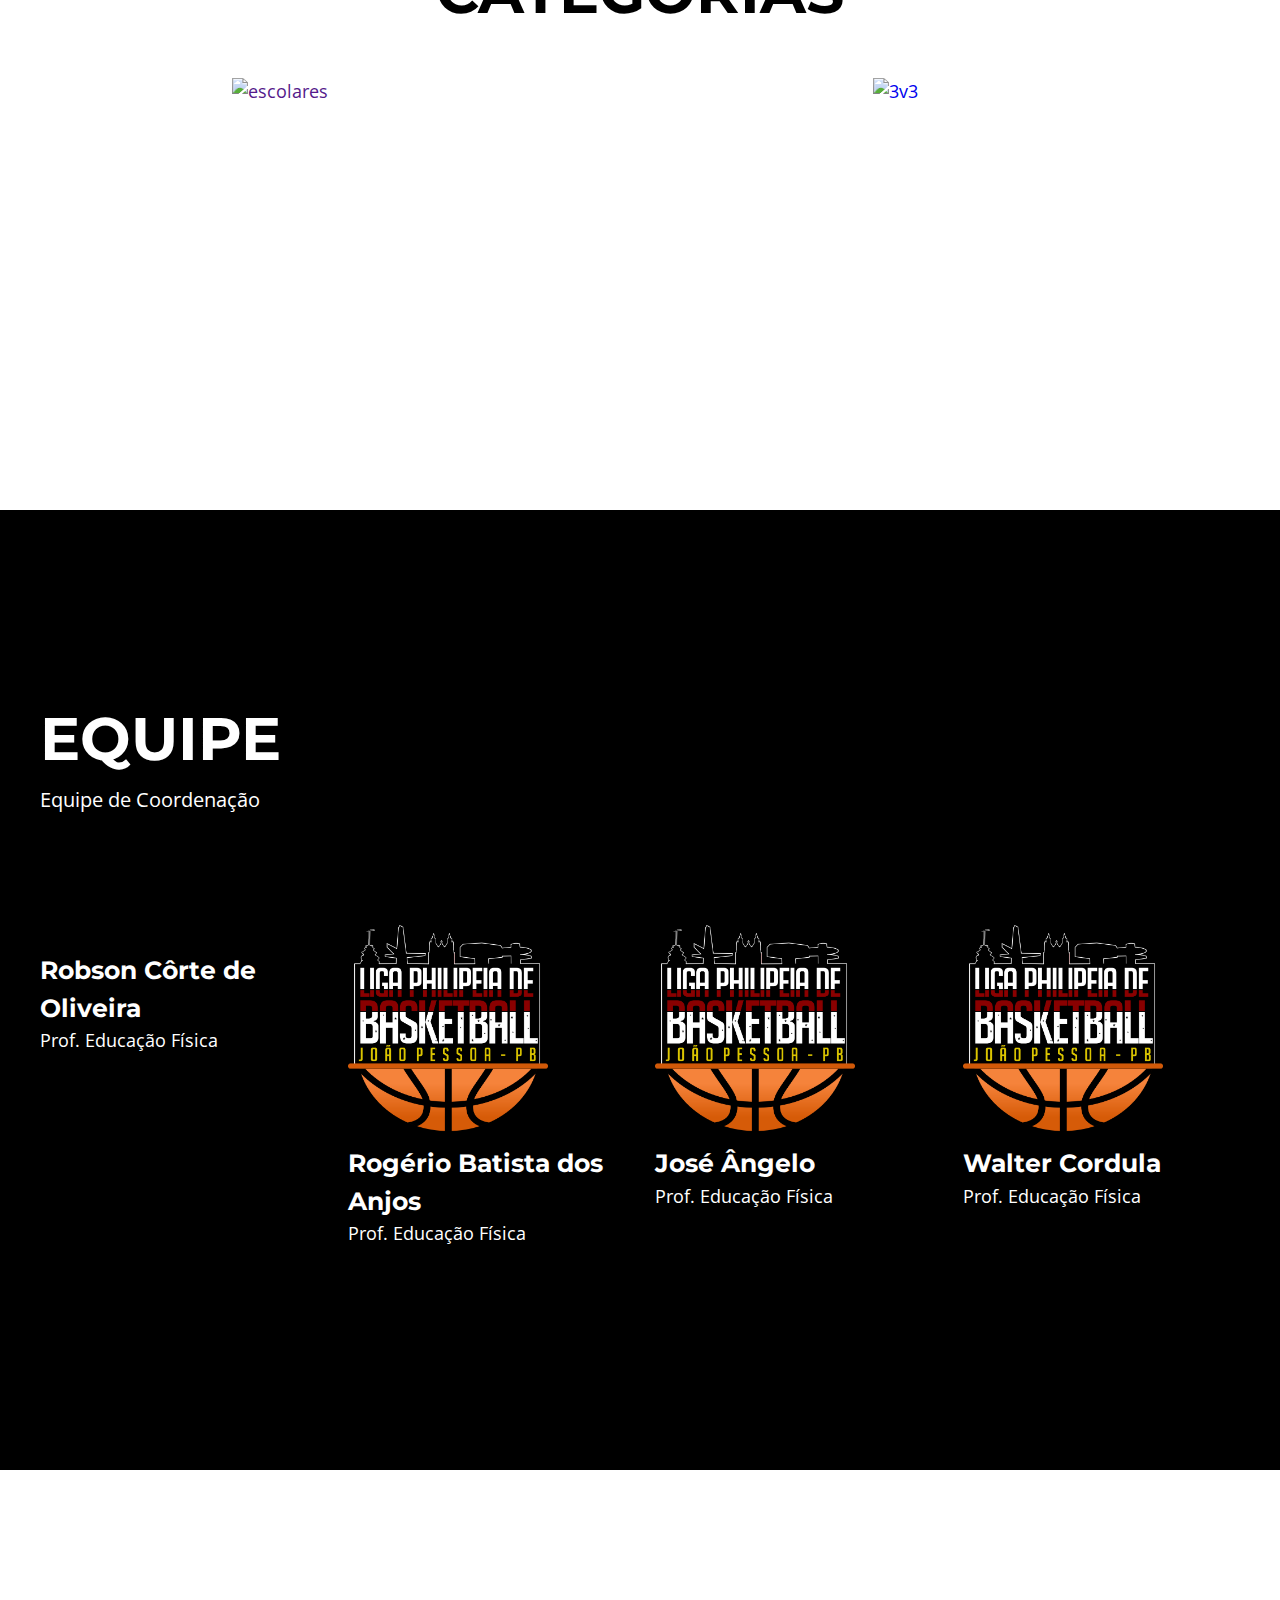
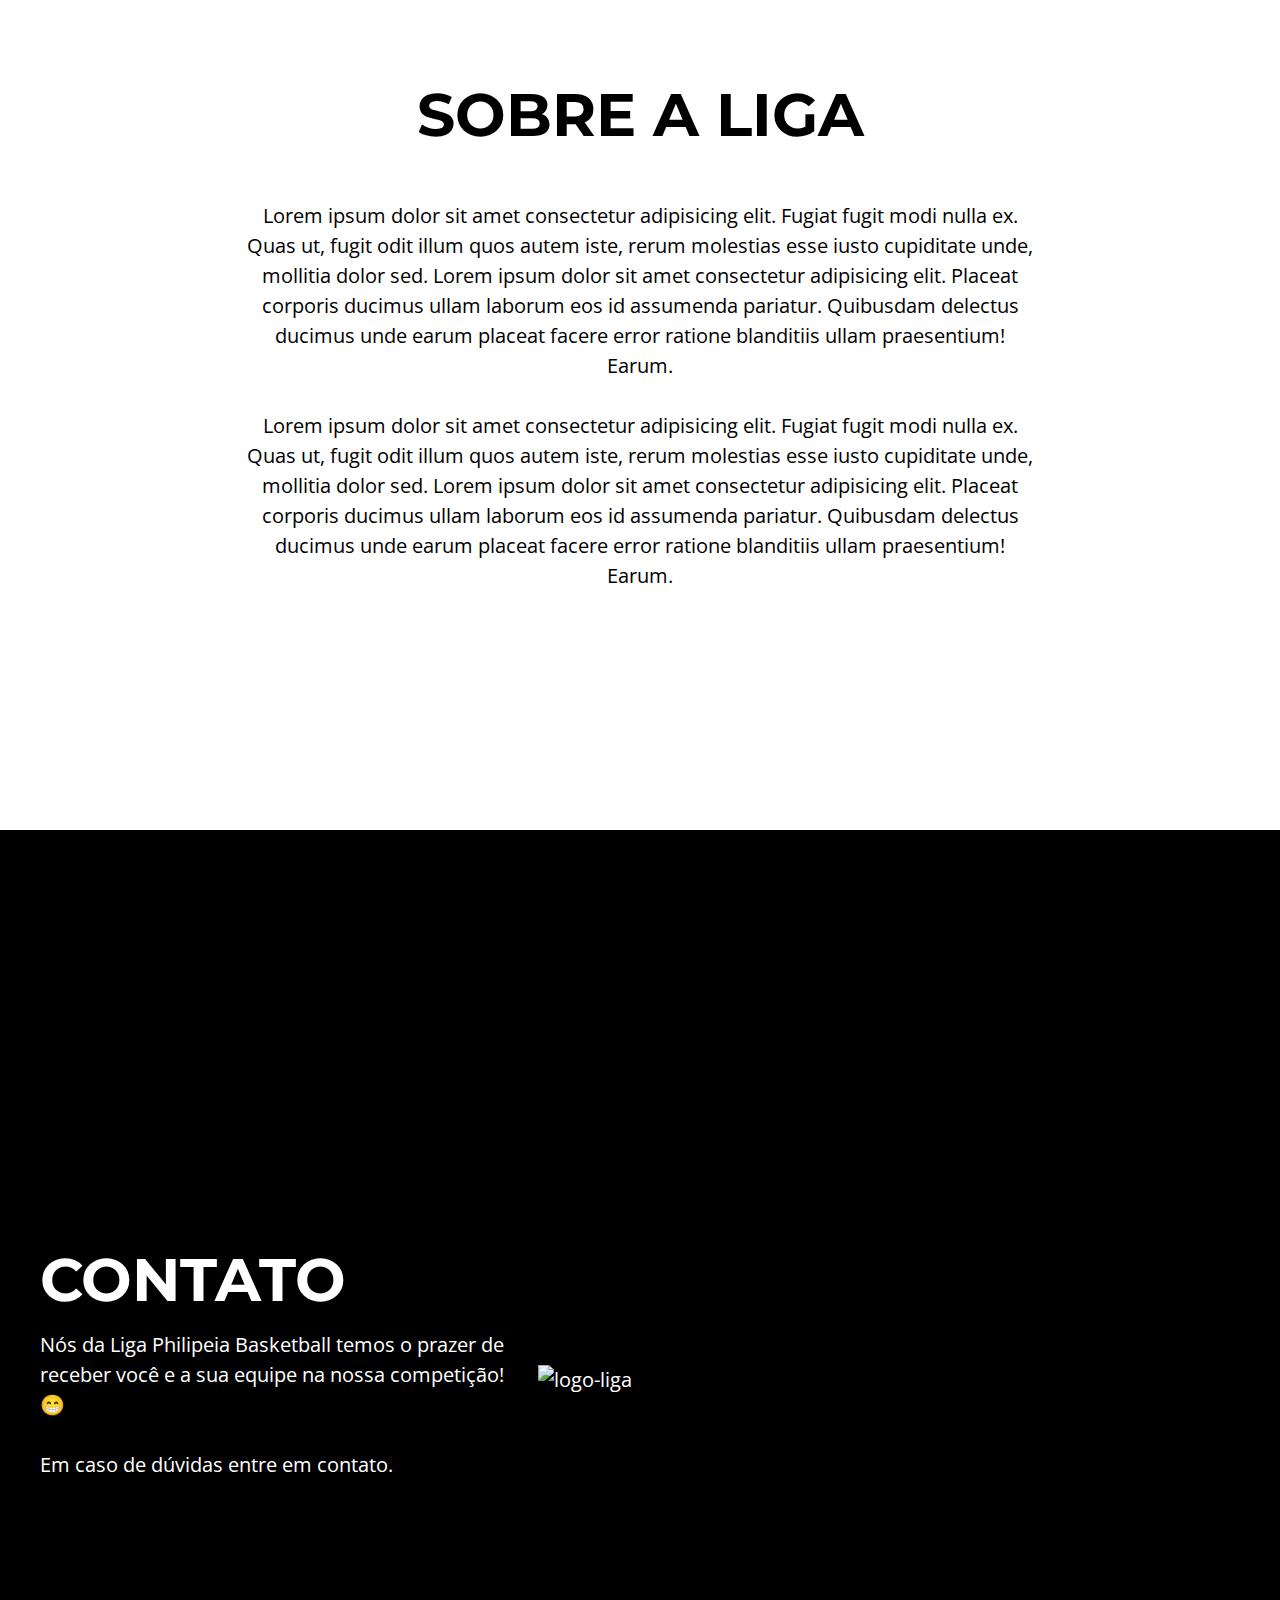
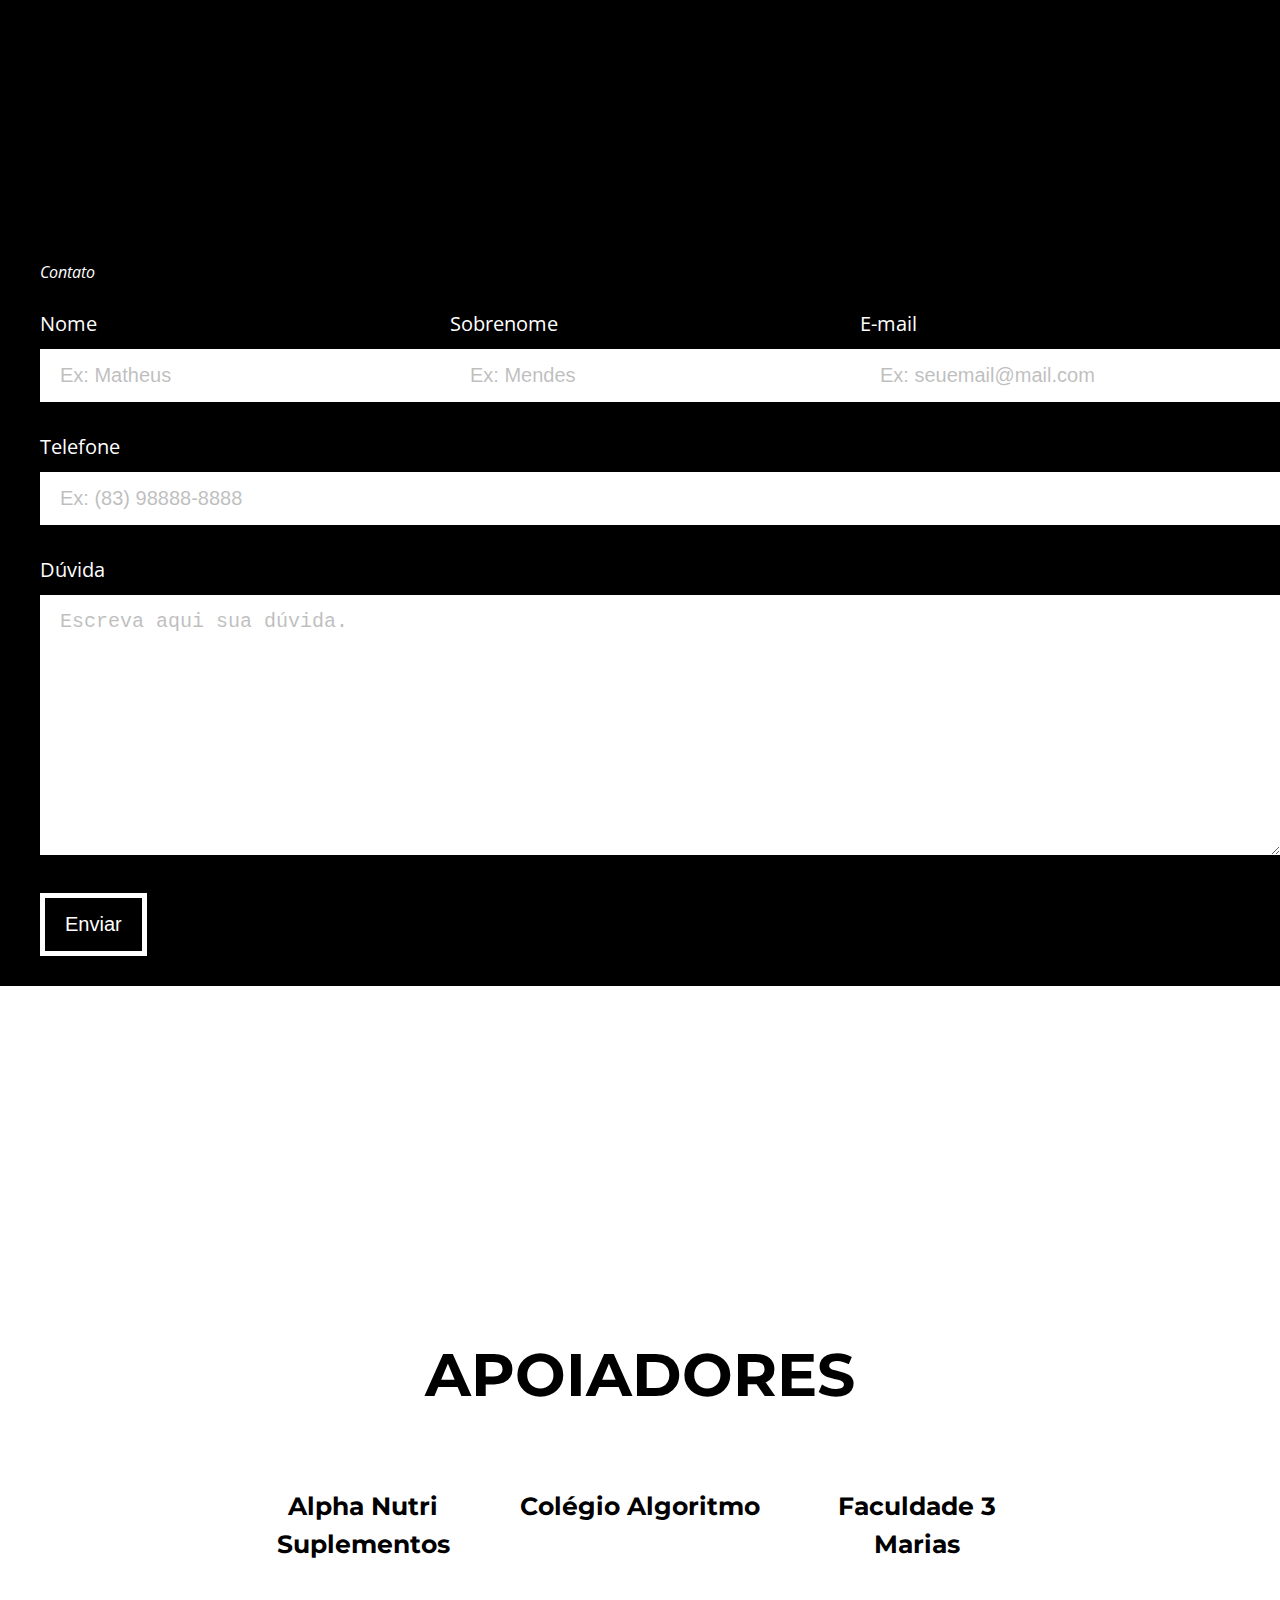
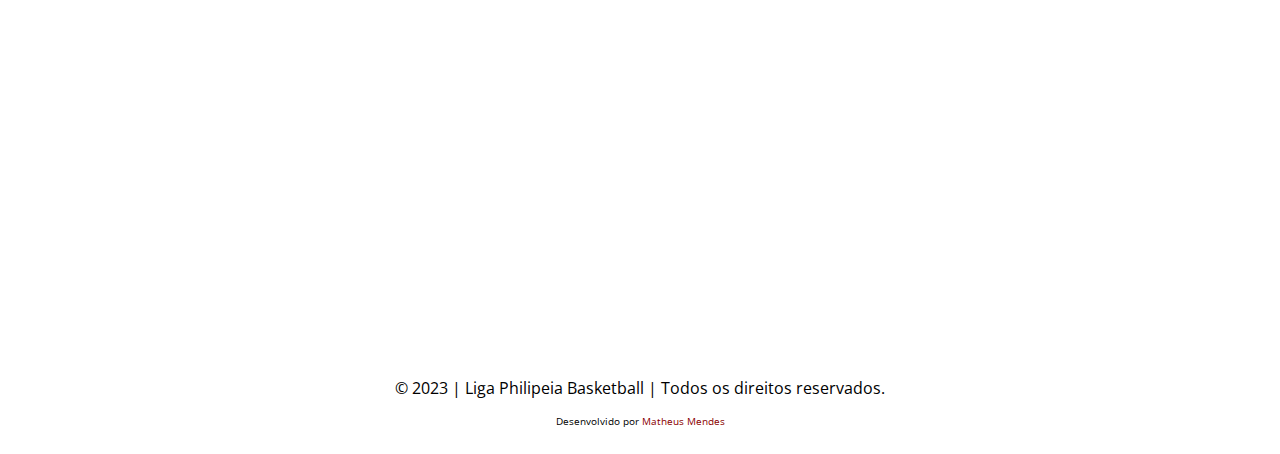
==== commit 4391bb36: "update index.html" ====
--- a/index.html
+++ b/index.html
@@ -18,16 +18,19 @@
 </head>
 
 <body>
+    <input type="checkbox" aria-label="Close Menu" role="button" class="close-menu" id="close-menu">
+    <label class="close-menu-label" for="close-menu" title="close-menu"></label>
+
     <aside class="menu main-bg">
         <div class="main-content menu-content">
-            <h1>
+            <h1 onclick="getElementById('close-menu').checked = false;">
                 <a href="#intro">
                     <img class="logo" src="assets/img/PHILA PRETA.png" alt="">
                 </a>
             </h1>
 
             <nav>
-                <ul>
+                <ul onclick="getElementById('close-menu').checked = false;">
                     <li>
                         <a href="#intro">Home</a>
                     </li>
@@ -35,13 +38,19 @@
                         <a href="#categorias">Categorias</a>
                     </li>
                     <li>
-                        <a href="#equipes">Equipes</a>
+                        <a href="#equipes">Equipe</a>
                     </li>
                     <li>
                         <a href="#sobre">Sobre</a>
                     </li>
                     <li>
                         <a href="#contato">Contato</a>
+                    </li>
+                    <li>
+                        <a rel="nofollow" target="_blank" href="https://www.instagram.com/ligaphilipeiajp">
+                            <img alt="svgImg"
+                                src="[data-uri]" />
+                        </a>
                     </li>
                 </ul>
             </nav>
@@ -54,15 +63,7 @@
             <div class="intro-text-content">
                 <h2>Bem-Vindo(a) a Liga Philipeia Basketball</h2>
                 <p>
-                    O nome da competição foi pensado para homenagear a cidade de João Pessoa, que teve vários nomes
-                    antes da
-                    atual denominação. Primeiro foi chamada de Nossa Senhora das Neves, em 05 de agosto de 1585, em
-                    homenagem ao Santo do dia em que foi fundada. Depois foi chamada de Filipéia de Nossa Senhora das
-                    Neves,
-                    em 29 de outubro de 1585, em atenção ao rei da Espanha D. Felipe II, quando Portugal passou ao
-                    domínio
-                    Espanhol.
-                    Oba. O inserção do H é para deixar o nome mais modernizado hehe
+                    Seja bem-vindo(a) a Liga Philipeia Basketball - Edição 2023, a maior liga de basquete da Paraíba!
                 </p>
             </div>
             <div class="intro-img">
@@ -77,14 +78,12 @@
             <div class="grid-categorias">
                 <div class="categoria-img">
                     <a href="">
-                        <img src="https://images.unsplash.com/photo-1518614368389-5160c0b0de72?ixlib=rb-4.0.3&ixid=MnwxMjA3fDB8MHxwaG90by1wYWdlfHx8fGVufDB8fHx8&auto=format&fit=crop&w=1100&q=80"
-                            alt="escolares">
+                        <img src="assets/img/escolares-cat.png" alt="escolares">
                     </a>
                 </div>
                 <div class="categoria-img">
-                    <a href="">
-                        <img src="https://images.unsplash.com/photo-1668230169318-2a2becc0f58a?ixlib=rb-4.0.3&ixid=MnwxMjA3fDB8MHxwaG90by1wYWdlfHx8fGVufDB8fHx8&auto=format&fit=crop&w=1170&q=80"
-                            alt="3v3">
+                    <a href="3x3.html">
+                        <img src="assets/img/3x3-cat.png" alt="3v3">
                     </a>
                 </div>
             </div>
@@ -97,28 +96,28 @@
             <p class="grid-description">Equipe de Coordenação</p>
             <div class="grid-equipe">
                 <article>
-                    <img width="175" src="assets/img/PHILA PRETA.png" alt="">
+                    <img class="foto-equipe" src="assets/img/foto-robson.jpeg" alt="">
                     <h3>Robson Côrte de Oliveira</h3>
                     <p>
                         Prof. Educação Física
                     </p>
                 </article>
                 <article>
-                    <img width="175" src="assets/img/PHILA PRETA.png" alt="">
+                    <img class="foto-equipe" src="assets/img/PHILA PRETA.png" alt="">
                     <h3>Rogério Batista dos Anjos</h3>
                     <p>
                         Prof. Educação Física
                     </p>
                 </article>
                 <article>
-                    <img width="175" src="assets/img/PHILA PRETA.png" alt="">
+                    <img class="foto-equipe" src="assets/img/PHILA PRETA.png" alt="">
                     <h3>José Ângelo</h3>
                     <p>
                         Prof. Educação Física
                     </p>
                 </article>
                 <article>
-                    <img width="175" src="assets/img/PHILA PRETA.png" alt="">
+                    <img class="foto-equipe" src="assets/img/PHILA PRETA.png" alt="">
                     <h3>Walter Cordula</h3>
                     <p>
                         Prof. Educação Física
@@ -209,11 +208,39 @@
         </div>
     </section>
 
+    <section id="apoiadores" class="white-bg section">
+        <div class="main-content apoiadores-content">
+            <h2 class="title-main-apoiadores">Apoiadores</h2>
+            <div class="grid-apoiadores">
+                <article>
+                    <img class="borda-redonda" src="assets/img/logo-alpha-nutri.jpg" alt="">
+                    <h3>Alpha Nutri Suplementos</h3>
+                    <p>
+                    </p>
+                </article>
+                <article>
+                    <img class="borda-redonda" src="assets/img/logo-algoritmo.jpg" alt="">
+                    <h3>Colégio Algoritmo</h3>
+                    <p>
+                    </p>
+                </article>
+                <article>
+                    <img class="borda-redonda" src="assets/img/logo-facul-marias.png" alt="">
+                    <h3>Faculdade 3 Marias</h3>
+                    <p>
+                    </p>
+                </article>
+            </div>
+        </div>
+    </section>
+
     <footer id="footer" class="footer white-bg">
         <p class="direitos-content">© 2023 | Liga Philipeia Basketball | Todos os direitos reservados.</p>
         <p class="developer">Desenvolvido por <a rel="nofollow" target="_blank"
                 href="https://beacons.ai/matheusmendescc">Matheus Mendes</a></p>
     </footer>
+
+    <a class="back-top" href="#intro">↑</a>
 </body>
 
 </html>--- a/assets/css/styles.css
+++ b/assets/css/styles.css
@@ -1,6 +1,16 @@
 .main-bg {
     background-color: #000000;
     background-image: url("data:image/svg+xml,%3Csvg xmlns='http://www.w3.org/2000/svg' width='100%25' height='100%25' viewBox='0 0 1600 800'%3E%3Cg %3E%3Cpolygon fill='%231c0000' points='1600 160 0 460 0 350 1600 50'/%3E%3Cpolygon fill='%23370000' points='1600 260 0 560 0 450 1600 150'/%3E%3Cpolygon fill='%23530000' points='1600 360 0 660 0 550 1600 250'/%3E%3Cpolygon fill='%236e0000' points='1600 460 0 760 0 650 1600 350'/%3E%3Cpolygon fill='%238A0000' points='1600 800 0 800 0 750 1600 450'/%3E%3C/g%3E%3C/svg%3E");
+    background-attachment: fixed;
+    /*SOBRE AVISO*/
+    background-size: cover;
+    background-position: center center;
+    color: var(--white-color);
+}
+
+.main-bg-3x3 {
+    background-color: #000000;
+    background-image: url("../img/back-3x3-test.svg");
     background-attachment: fixed;
     /*SOBRE AVISO*/
     background-size: cover;
@@ -154,7 +164,25 @@
     position: relative;
 }
 
-.sobre-content {
+.foto-equipe {
+    width: 20rem;
+    border-radius: 20%;
+}
+
+.grid-apoiadores {
+    display: grid;
+    grid-template-columns: repeat(3, 1fr);
+    gap: var(--gap);
+    font-size: 1.8rem;
+}
+
+.grid-apoiadores h3 {
+    font-size: 2.5rem;
+    position: relative;
+}
+
+
+.sobre-content, .apoiadores-content{
     max-width: 80rem;
     display: flex;
     flex-direction: column;
@@ -301,8 +329,40 @@
     text-decoration: underline;
 }
 
+.close-menu {
+    display: none;
+}
+
+.back-top {
+    position: fixed;
+    bottom: 2rem;
+    right: 2rem;
+    background: var(--white-color);
+    width: 5rem;
+    height: 5rem;
+    display: flex;
+    justify-content: center;
+    align-items: center;
+    border-radius: 50%;
+    color: var(--red-color);
+    font-size: 3rem;
+    border: 0.1rem solid var(--red-color);
+}
+
+.borda-redonda {
+    width: 17.5rem;
+    border-radius: 40%;
+    overflow: hidden;
+    transition: all 300ms ease-in-out;
+    margin-bottom: 1.5rem;
+}
+
+.borda-redonda:hover {
+    width: 18rem;
+}
+
 @media (max-width: 1000px) {
-    .grid-equipe, .grid-categorias {
+    .grid-equipe, .grid-categorias, .grid-apoiadores {
         grid-template-columns: 1fr;
     }
 
@@ -320,4 +380,51 @@
         display: block;
         height: auto;
     }
+
+    .menu {
+        bottom: 0;
+        text-align: center;
+    }
+
+    .menu-content, .menu-content ul {
+        flex-direction: column;
+        justify-content: center;
+    }
+
+    .menu-content {
+        height: 100vh;
+    }
+
+    .menu {
+        display: none;
+    }
+
+    .close-menu-label::after {
+        content: '≡';
+        position: fixed;
+        z-index: 2;
+        top: 2rem;
+        right: 2rem;
+        background: var(--primary-color);
+        color: var(--red-color);
+        font-size: 4rem;
+        line-height: 4rem;
+        width: 4rem;
+        height: 4rem;
+        text-align: center;
+        padding: 0.5rem;
+        cursor: pointer;
+    }
+
+    .close-menu:checked~.menu {
+        display: block;
+    }
+
+    .close-menu:checked~.close-menu-label::after {
+        content: '×';
+    }
+
+    .menu-space {
+        display: none;
+    }
 }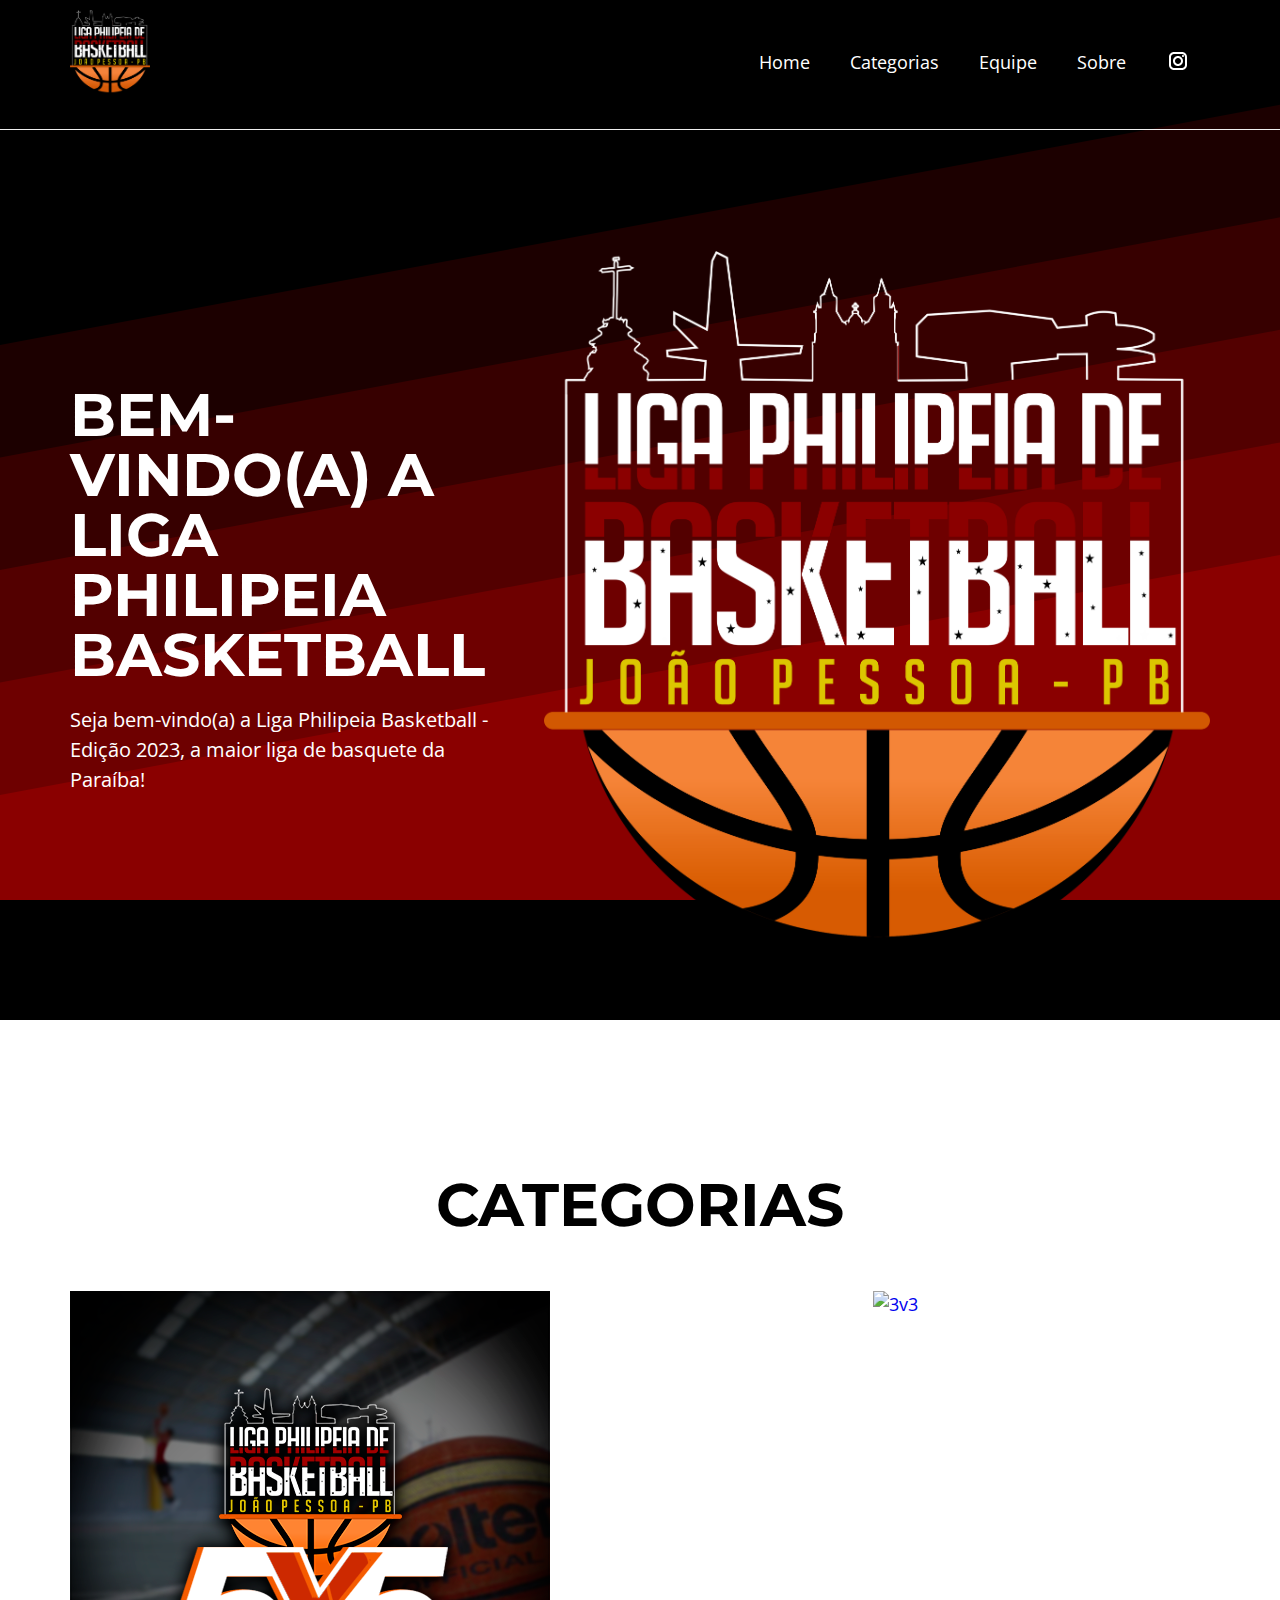
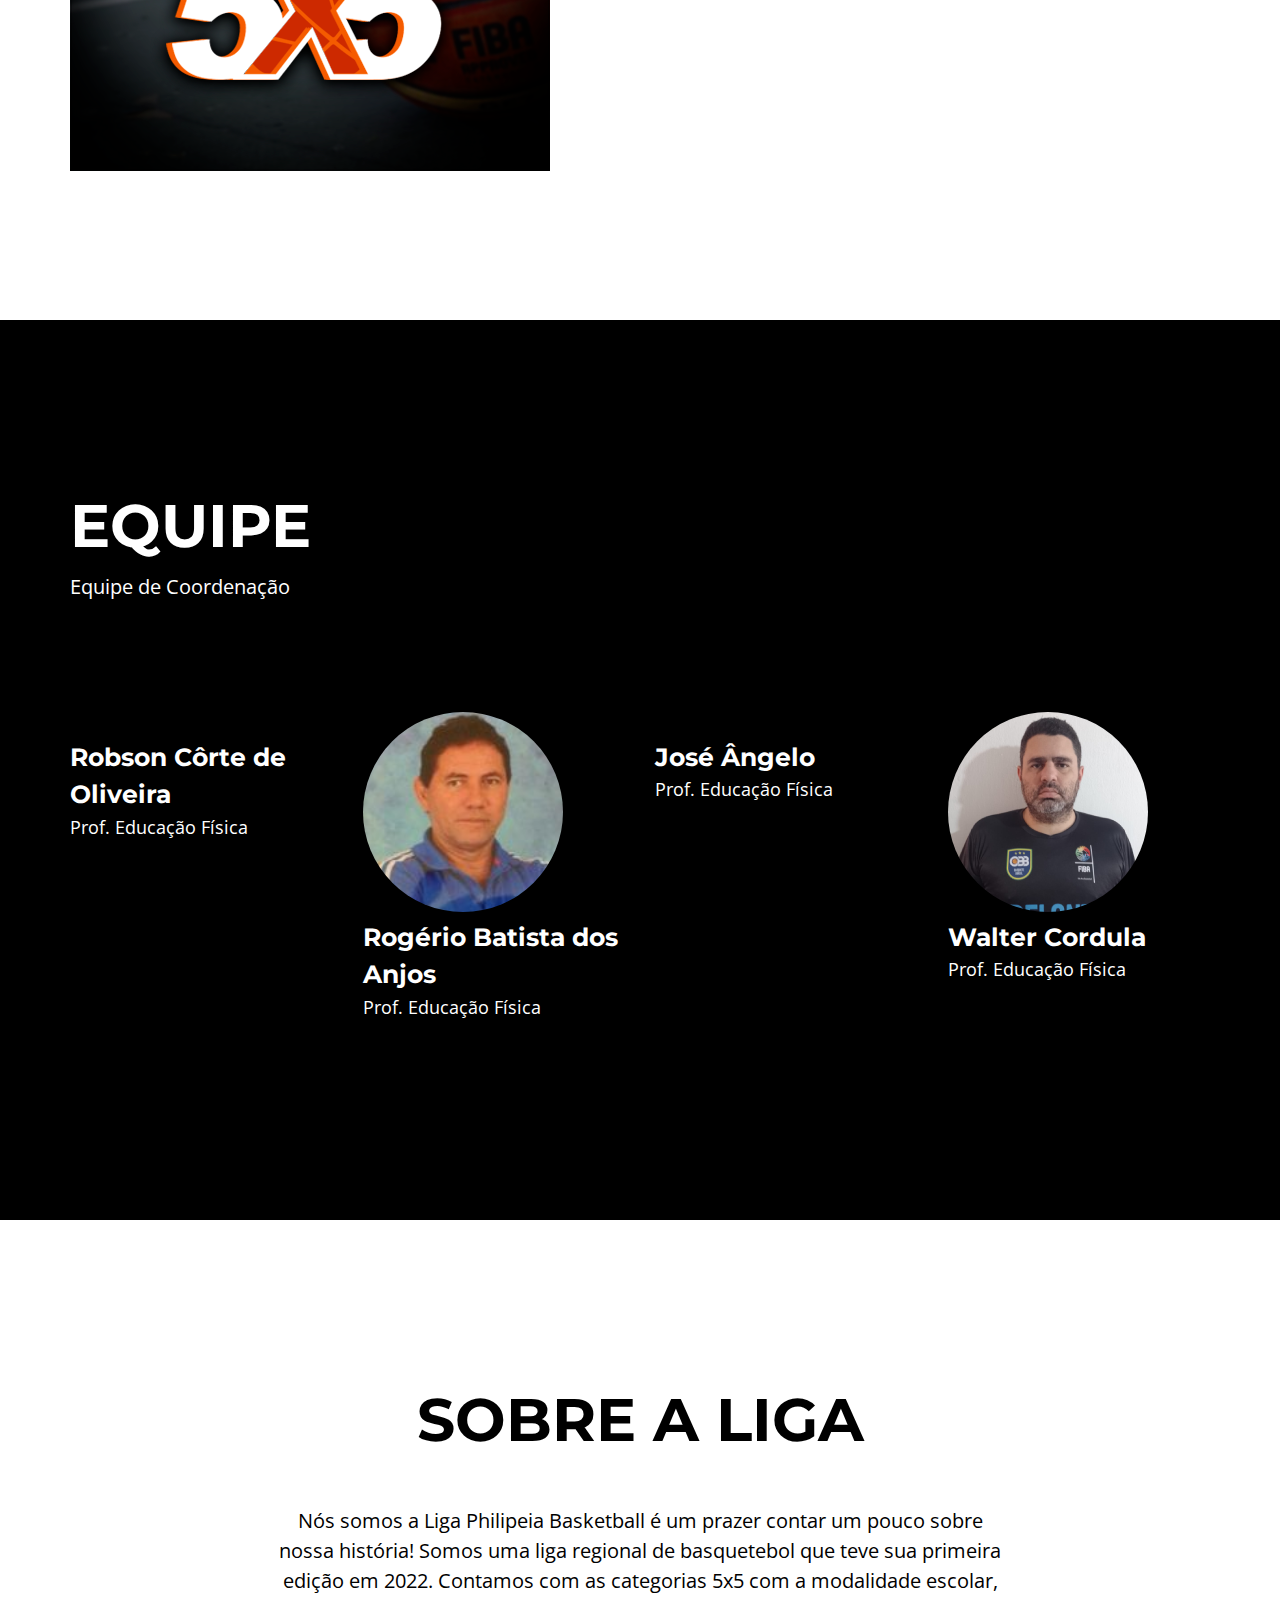
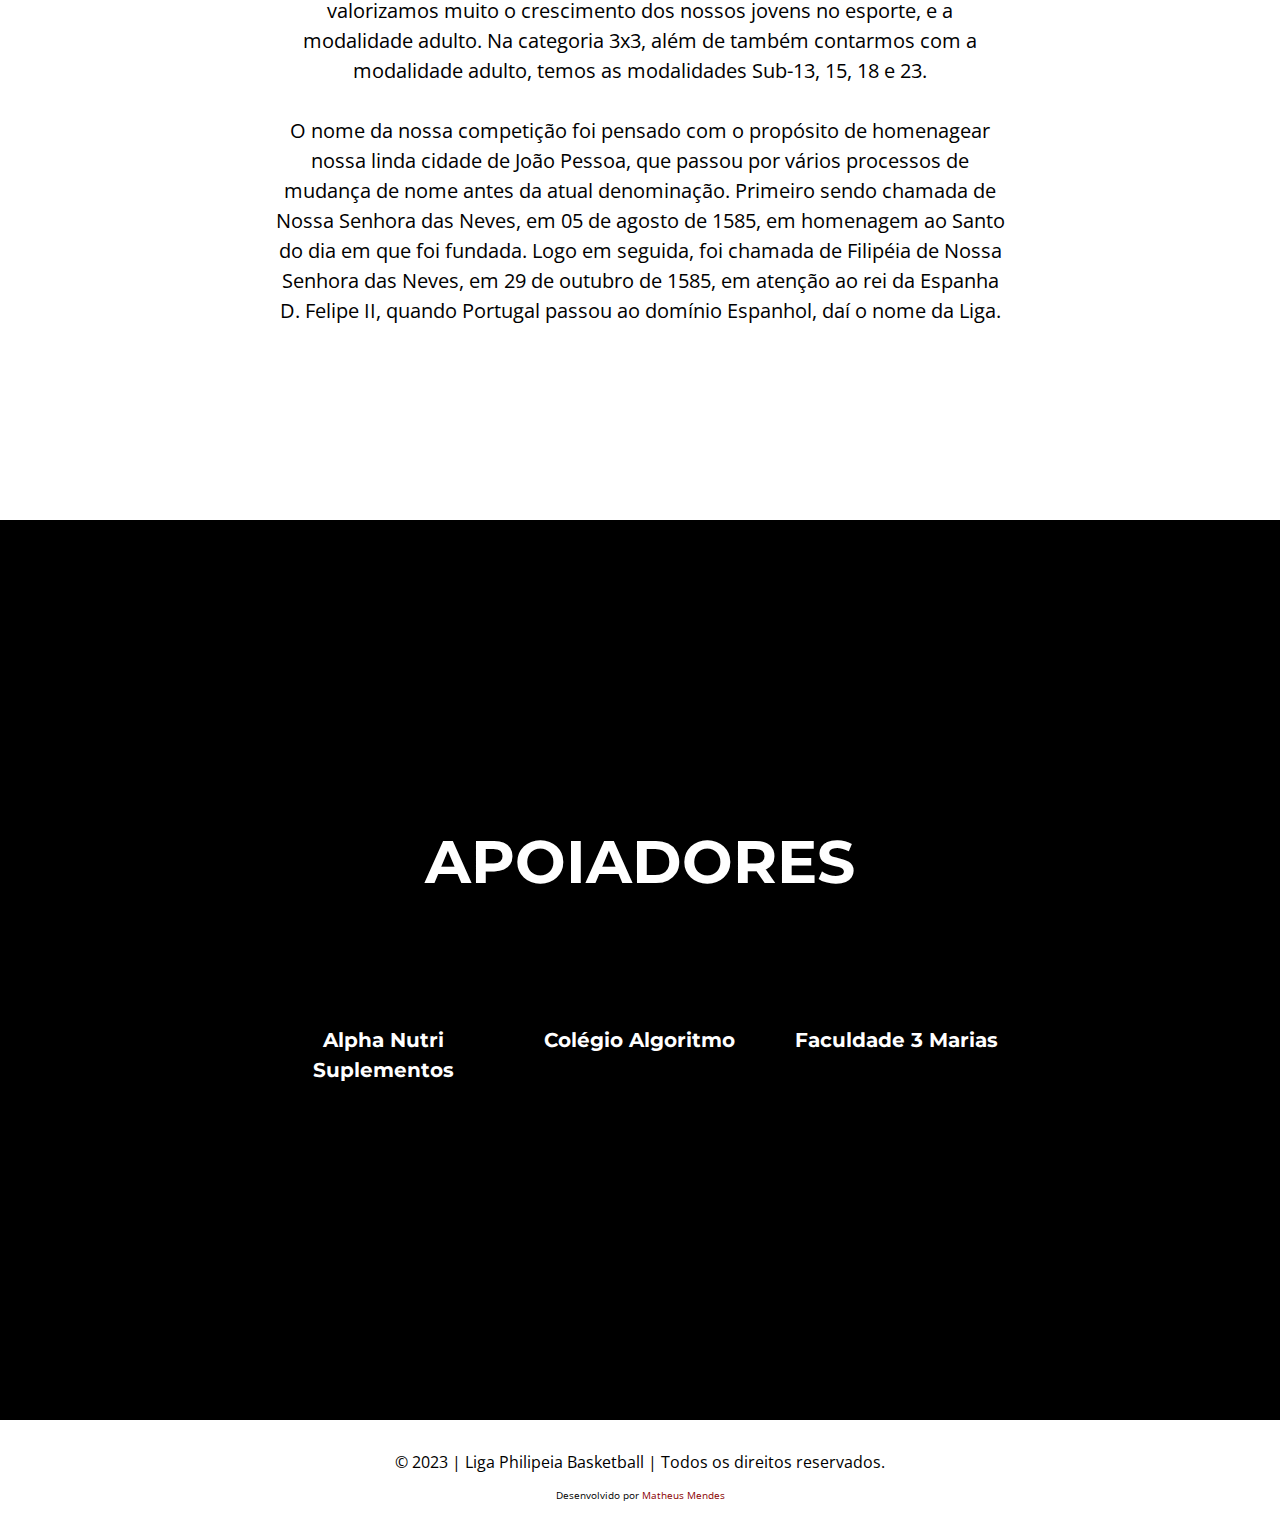
==== commit 2878bf57: "update commit" ====
--- a/index.html
+++ b/index.html
@@ -43,9 +43,11 @@
                     <li>
                         <a href="#sobre">Sobre</a>
                     </li>
+                <!--
                     <li>
                         <a href="#contato">Contato</a>
                     </li>
+                EM MANUTENÇÃO-->
                     <li>
                         <a rel="nofollow" target="_blank" href="https://www.instagram.com/ligaphilipeiajp">
                             <img alt="svgImg"
@@ -77,8 +79,8 @@
             <h2>Categorias</h2>
             <div class="grid-categorias">
                 <div class="categoria-img">
-                    <a href="">
-                        <img src="assets/img/escolares-cat.png" alt="escolares">
+                    <a href="5x5.html">
+                        <img src="assets/img/5x5-cat.png" alt="escolares">
                     </a>
                 </div>
                 <div class="categoria-img">
@@ -96,28 +98,28 @@
             <p class="grid-description">Equipe de Coordenação</p>
             <div class="grid-equipe">
                 <article>
-                    <img class="foto-equipe" src="assets/img/foto-robson.jpeg" alt="">
+                    <img class="foto-equipe" src="assets/img/foto-robson.png" alt="">
                     <h3>Robson Côrte de Oliveira</h3>
                     <p>
                         Prof. Educação Física
                     </p>
                 </article>
                 <article>
-                    <img class="foto-equipe" src="assets/img/PHILA PRETA.png" alt="">
+                    <img class="foto-equipe" src="assets/img/rogerio.jpg" alt="">
                     <h3>Rogério Batista dos Anjos</h3>
                     <p>
                         Prof. Educação Física
                     </p>
                 </article>
                 <article>
-                    <img class="foto-equipe" src="assets/img/PHILA PRETA.png" alt="">
+                    <img class="foto-equipe" src="assets/img/foto-angelo.png" alt="">
                     <h3>José Ângelo</h3>
                     <p>
                         Prof. Educação Física
                     </p>
                 </article>
                 <article>
-                    <img class="foto-equipe" src="assets/img/PHILA PRETA.png" alt="">
+                    <img class="foto-equipe" src="assets/img/walter.png" alt="">
                     <h3>Walter Cordula</h3>
                     <p>
                         Prof. Educação Física
@@ -131,20 +133,19 @@
         <div class="main-content sobre-content">
             <h2>Sobre a Liga</h2>
             <p>
-                Lorem ipsum dolor sit amet consectetur adipisicing elit. Fugiat fugit modi nulla ex. Quas ut, fugit odit
-                illum quos autem iste, rerum molestias esse iusto cupiditate unde, mollitia dolor sed. Lorem ipsum dolor
-                sit amet consectetur adipisicing elit. Placeat corporis ducimus ullam laborum eos id assumenda pariatur.
-                Quibusdam delectus ducimus unde earum placeat facere error ratione blanditiis ullam praesentium! Earum.
+                Nós somos a Liga Philipeia Basketball é um prazer contar um pouco sobre nossa história! Somos uma liga regional de basquetebol que teve sua primeira edição em 2022. Contamos com as categorias 5x5 com a modalidade escolar, valorizamos muito o crescimento dos nossos jovens no esporte, e a modalidade adulto. Na categoria 3x3, além de também contarmos com a modalidade adulto, temos as modalidades Sub-13, 15, 18 e 23.
             </p>
             <p>
-                Lorem ipsum dolor sit amet consectetur adipisicing elit. Fugiat fugit modi nulla ex. Quas ut, fugit odit
-                illum quos autem iste, rerum molestias esse iusto cupiditate unde, mollitia dolor sed. Lorem ipsum dolor
-                sit amet consectetur adipisicing elit. Placeat corporis ducimus ullam laborum eos id assumenda pariatur.
-                Quibusdam delectus ducimus unde earum placeat facere error ratione blanditiis ullam praesentium! Earum.
+                O nome da nossa competição foi pensado com o propósito de homenagear nossa linda cidade de João Pessoa, que passou por vários processos de mudança de nome antes da
+                atual denominação. Primeiro sendo chamada de Nossa Senhora das Neves, em 05 de agosto de 1585, em
+                homenagem ao Santo do dia em que foi fundada. Logo em seguida, foi chamada de Filipéia de Nossa Senhora das Neves,
+                em 29 de outubro de 1585, em atenção ao rei da Espanha D. Felipe II, quando Portugal passou ao domínio
+                Espanhol, daí o nome da Liga.
             </p>
         </div>
     </section>
 
+<!--
     <section id="contato" class="intro main-bg section">
         <div class="main-content intro-content">
             <div class="intro-text-content">
@@ -199,16 +200,18 @@
                     </div>
 
                     <div class="form-group">
-                        <button type="submit">
+                        <button onclick="alerta()" type="submit">
                             Enviar
                         </button>
+                        <script src="assets/js/clearForm.js"></script>
                     </div>
                 </fieldset>
             </div>
         </div>
     </section>
-
-    <section id="apoiadores" class="white-bg section">
+EM DESENVOLVIMENTO -->
+
+    <section id="apoiadores" class="main-bg section">
         <div class="main-content apoiadores-content">
             <h2 class="title-main-apoiadores">Apoiadores</h2>
             <div class="grid-apoiadores">
@@ -236,11 +239,11 @@
 
     <footer id="footer" class="footer white-bg">
         <p class="direitos-content">© 2023 | Liga Philipeia Basketball | Todos os direitos reservados.</p>
-        <p class="developer">Desenvolvido por <a rel="nofollow" target="_blank"
-                href="https://beacons.ai/matheusmendescc">Matheus Mendes</a></p>
+        <p class="developer">Desenvolvido por <a rel="nofollow" target="_blank" href="https://beacons.ai/matheusmendescc">Matheus Mendes</a></p>
     </footer>
-
-    <a class="back-top" href="#intro">↑</a>
+    
+    <a id="back-top" href="#intro">↑</a>
+    <script src="assets/js/arrowUp.js"></script>
 </body>
 
 </html>--- a/assets/css/elements.css
+++ b/assets/css/elements.css
@@ -1,6 +1,7 @@
 * {
     margin: 0;
     padding: 0;
+    box-sizing: border-box;
 }
 
 html {
@@ -13,6 +14,11 @@
     font-size: 2rem;
     color: var(--primary-color);
     line-height: 1.5;
+    scroll-behavior: smooth;
+    align-items: center;
+    justify-content: center;
+    margin: 0;
+    min-width: 100vh;
 }
 
 h1, h2, h3, h4, h5, h6{
@@ -53,4 +59,12 @@
 
 p {
     margin-bottom: 3rem;
+}
+
+@media (max-width: 1000px) {
+    h2 {
+        padding-top: 3rem;
+        font-size: 4.5rem;
+        line-height: 0.8rem;
+    }
 }--- a/assets/css/styles.css
+++ b/assets/css/styles.css
@@ -13,6 +13,15 @@
     background-image: url("../img/back-3x3-test.svg");
     background-attachment: fixed;
     /*SOBRE AVISO*/
+    background-size: cover;
+    background-position: center center;
+    color: var(--white-color);
+}
+
+.main-bg-5x5 {
+    background-color: #000000;
+    background-image: url(../img/foto-teste-bg-5x5.jpeg);
+    background-attachment: fixed;
     background-size: cover;
     background-position: center center;
     color: var(--white-color);
@@ -119,9 +128,7 @@
 }
 
 .intro-text-content h2 {
-    font-size: 6rem;
     margin-bottom: 2rem;
-    text-transform: uppercase;
     line-height: 1;
 }
 
@@ -150,6 +157,10 @@
 
 .title-main {
     margin-bottom: 1rem;
+}
+
+.title-main-apoiadores {
+    margin-bottom: 10rem;
 }
 
 .grid-equipe {
@@ -166,7 +177,7 @@
 
 .foto-equipe {
     width: 20rem;
-    border-radius: 20%;
+    border-radius: 50%;
 }
 
 .grid-apoiadores {
@@ -177,7 +188,7 @@
 }
 
 .grid-apoiadores h3 {
-    font-size: 2.5rem;
+    font-size: 2rem;
     position: relative;
 }
 
@@ -196,7 +207,7 @@
     padding-bottom: 8rem;
 }
 
-.grid-categorias {
+.grid-categorias, .grid-modalidade {
     display: grid;
     grid-template-columns: repeat(2, 1fr);
     gap: var(--gap);
@@ -333,7 +344,7 @@
     display: none;
 }
 
-.back-top {
+#back-top {
     position: fixed;
     bottom: 2rem;
     right: 2rem;
@@ -361,9 +372,44 @@
     width: 18rem;
 }
 
+.cadastro3x3-content legend{
+    font-style: italic;
+    font-size: 1.2rem;
+    margin-bottom: 2.5rem;
+}
+
+.cadastro3x3-content a {
+    color: var(--white-color);
+    text-transform: uppercase;
+    transition: all 300ms ease-in-out;
+}
+
+.cadastro3x3-content a:hover {
+    color: var(--white-color);
+    font-size: 5.2rem;
+}
+
+.cadastro3x3-content img {
+    max-width: 25rem;
+}
+
+.categorias-content legend {
+    font-style: italic;
+    font-size: 1.5rem;
+    margin-top: 2rem;
+}
+
 @media (max-width: 1000px) {
+    .cadastro3x3-content h2 {
+        font-size: 2.1rem;
+    }
+
+    .cadastro3x3-content p {
+        font-size: 1.8rem;
+    }
+
     .grid-equipe, .grid-categorias, .grid-apoiadores {
-        grid-template-columns: 1fr;
+        grid-template-columns: 2fr;
     }
 
     .categoria-img {
@@ -427,4 +473,11 @@
     .menu-space {
         display: none;
     }
+
+}
+
+@media (max-width: 600px) {
+    .intro-img img, .intro-img2 .intro-img {
+        display: none;
+    }
 }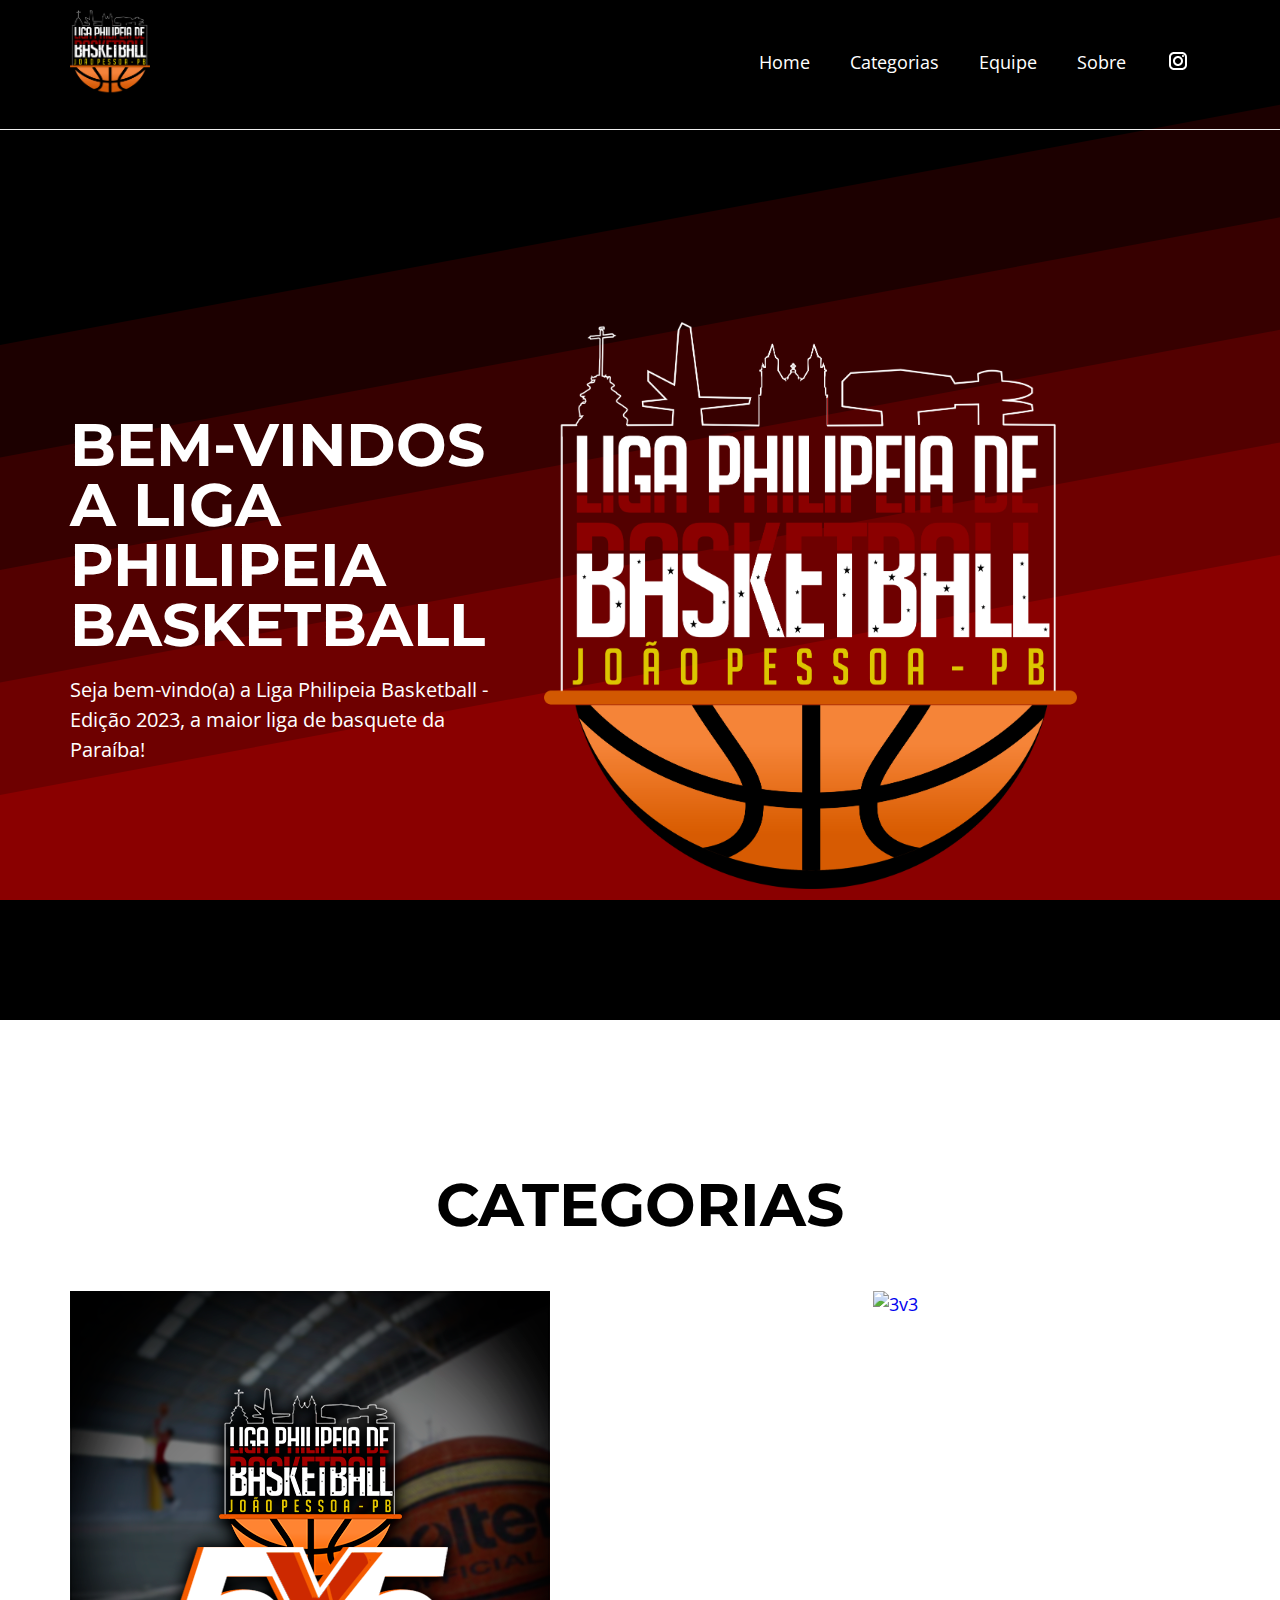
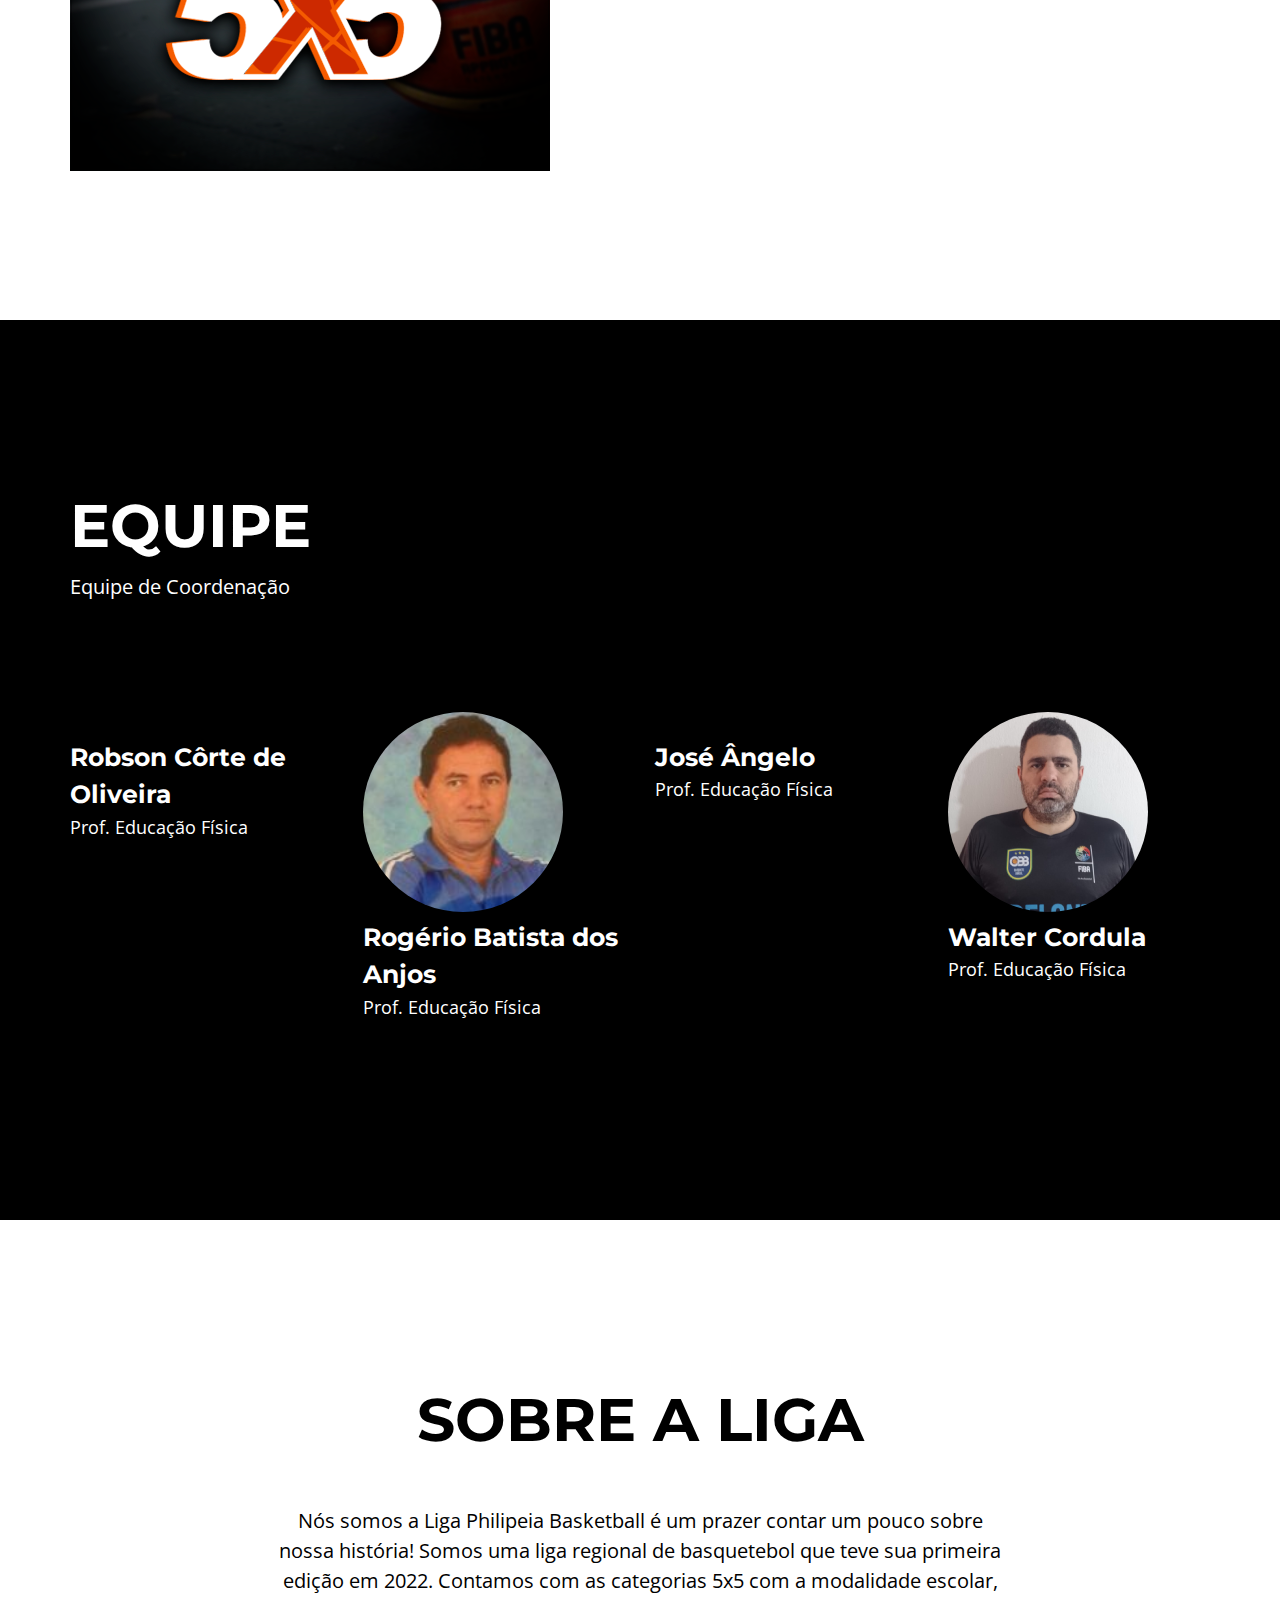
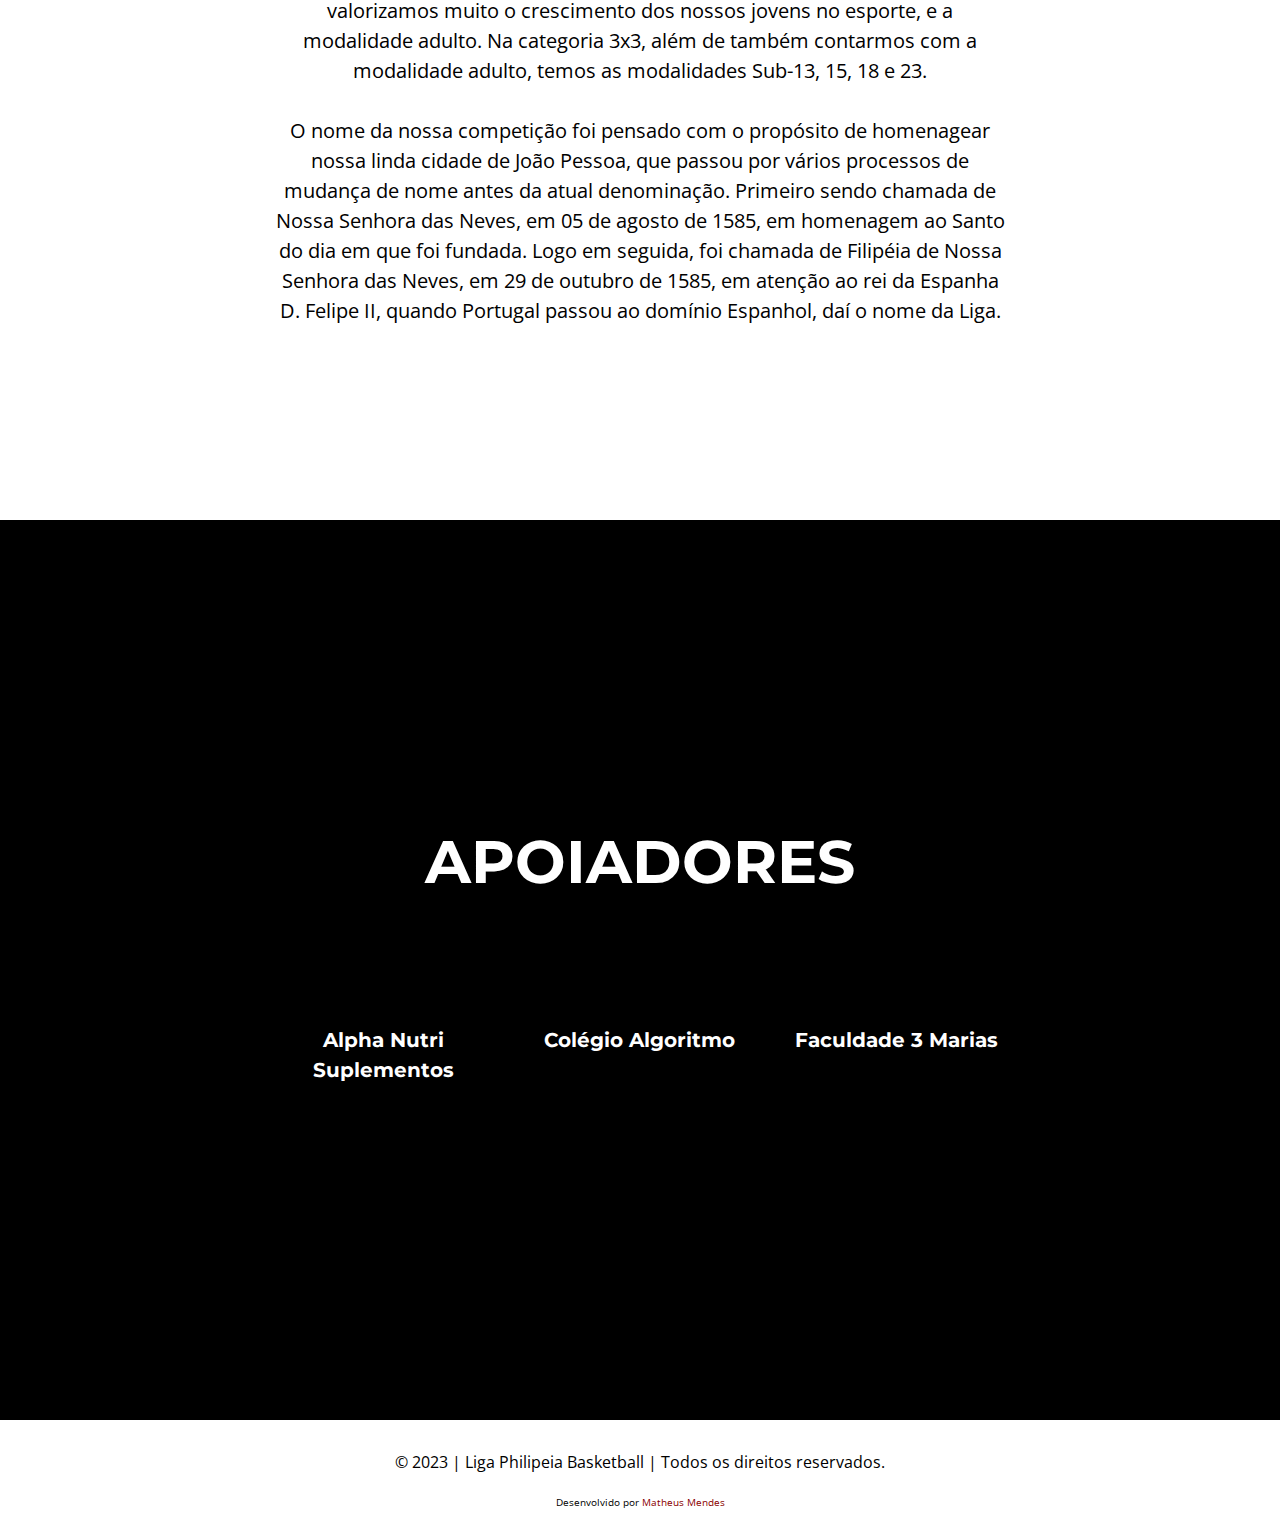
==== commit e6c95da3: "update index.html" ====
--- a/index.html
+++ b/index.html
@@ -43,7 +43,7 @@
                     <li>
                         <a href="#sobre">Sobre</a>
                     </li>
-                <!--
+                    <!--
                     <li>
                         <a href="#contato">Contato</a>
                     </li>
@@ -63,7 +63,7 @@
     <section id="intro" class="intro main-bg section">
         <div class="main-content intro-content">
             <div class="intro-text-content">
-                <h2>Bem-Vindo(a) a Liga Philipeia Basketball</h2>
+                <h2>Bem-Vindos a Liga Philipeia Basketball</h2>
                 <p>
                     Seja bem-vindo(a) a Liga Philipeia Basketball - Edição 2023, a maior liga de basquete da Paraíba!
                 </p>
@@ -133,19 +133,25 @@
         <div class="main-content sobre-content">
             <h2>Sobre a Liga</h2>
             <p>
-                Nós somos a Liga Philipeia Basketball é um prazer contar um pouco sobre nossa história! Somos uma liga regional de basquetebol que teve sua primeira edição em 2022. Contamos com as categorias 5x5 com a modalidade escolar, valorizamos muito o crescimento dos nossos jovens no esporte, e a modalidade adulto. Na categoria 3x3, além de também contarmos com a modalidade adulto, temos as modalidades Sub-13, 15, 18 e 23.
+                Nós somos a Liga Philipeia Basketball é um prazer contar um pouco sobre nossa história! Somos uma liga
+                regional de basquetebol que teve sua primeira edição em 2022. Contamos com as categorias 5x5 com a
+                modalidade escolar, valorizamos muito o crescimento dos nossos jovens no esporte, e a modalidade adulto.
+                Na categoria 3x3, além de também contarmos com a modalidade adulto, temos as modalidades Sub-13, 15, 18
+                e 23.
             </p>
             <p>
-                O nome da nossa competição foi pensado com o propósito de homenagear nossa linda cidade de João Pessoa, que passou por vários processos de mudança de nome antes da
+                O nome da nossa competição foi pensado com o propósito de homenagear nossa linda cidade de João Pessoa,
+                que passou por vários processos de mudança de nome antes da
                 atual denominação. Primeiro sendo chamada de Nossa Senhora das Neves, em 05 de agosto de 1585, em
-                homenagem ao Santo do dia em que foi fundada. Logo em seguida, foi chamada de Filipéia de Nossa Senhora das Neves,
+                homenagem ao Santo do dia em que foi fundada. Logo em seguida, foi chamada de Filipéia de Nossa Senhora
+                das Neves,
                 em 29 de outubro de 1585, em atenção ao rei da Espanha D. Felipe II, quando Portugal passou ao domínio
                 Espanhol, daí o nome da Liga.
             </p>
         </div>
     </section>
 
-<!--
+    <!--
     <section id="contato" class="intro main-bg section">
         <div class="main-content intro-content">
             <div class="intro-text-content">
@@ -239,9 +245,9 @@
 
     <footer id="footer" class="footer white-bg">
         <p class="direitos-content">© 2023 | Liga Philipeia Basketball | Todos os direitos reservados.</p>
-        <p class="developer">Desenvolvido por <a rel="nofollow" target="_blank" href="https://beacons.ai/matheusmendescc">Matheus Mendes</a></p>
+        <class class="developer">Desenvolvido por <a rel="nofollow" target="_blank" href="https://beacons.ai/matheusmendescc">Matheus Mendes</a></p>
     </footer>
-    
+
     <a id="back-top" href="#intro">↑</a>
     <script src="assets/js/arrowUp.js"></script>
 </body>
--- a/assets/css/styles.css
+++ b/assets/css/styles.css
@@ -1,3 +1,4 @@
+
 .main-bg {
     background-color: #000000;
     background-image: url("data:image/svg+xml,%3Csvg xmlns='http://www.w3.org/2000/svg' width='100%25' height='100%25' viewBox='0 0 1600 800'%3E%3Cg %3E%3Cpolygon fill='%231c0000' points='1600 160 0 460 0 350 1600 50'/%3E%3Cpolygon fill='%23370000' points='1600 260 0 560 0 450 1600 150'/%3E%3Cpolygon fill='%23530000' points='1600 360 0 660 0 550 1600 250'/%3E%3Cpolygon fill='%236e0000' points='1600 460 0 760 0 650 1600 350'/%3E%3Cpolygon fill='%238A0000' points='1600 800 0 800 0 750 1600 450'/%3E%3C/g%3E%3C/svg%3E");
@@ -20,7 +21,7 @@
 
 .main-bg-5x5 {
     background-color: #000000;
-    background-image: url(../img/foto-teste-bg-5x5.jpeg);
+    background-image: url(../img/foto-teste-bg-5x5.png);
     background-attachment: fixed;
     background-size: cover;
     background-position: center center;
@@ -133,7 +134,7 @@
 }
 
 .intro-img img {
-    max-width: 100%;
+    max-width: 80%;
     height: auto;
 }
 
@@ -400,6 +401,7 @@
 }
 
 @media (max-width: 1000px) {
+
     .cadastro3x3-content h2 {
         font-size: 2.1rem;
     }
@@ -473,11 +475,27 @@
     .menu-space {
         display: none;
     }
-
-}
-
-@media (max-width: 600px) {
-    .intro-img img, .intro-img2 .intro-img {
-        display: none;
+}
+
+/*IPHONE XR*/
+@media (max-width: 414px) {
+
+    .sobre-content h2 {
+        font-size: 3rem;
+    }
+
+    .title-main-apoiadores{
+        font-size: 3rem;
+    }
+    
+    .cadastro3x3-content h2 {
+        font-size: 1.6rem;
+    }
+}
+
+/*IPHONE SE*/
+@media (max-width: 376px) {
+    .cadastro3x3-content h2 {
+        font-size: 1.5rem;
     }
 }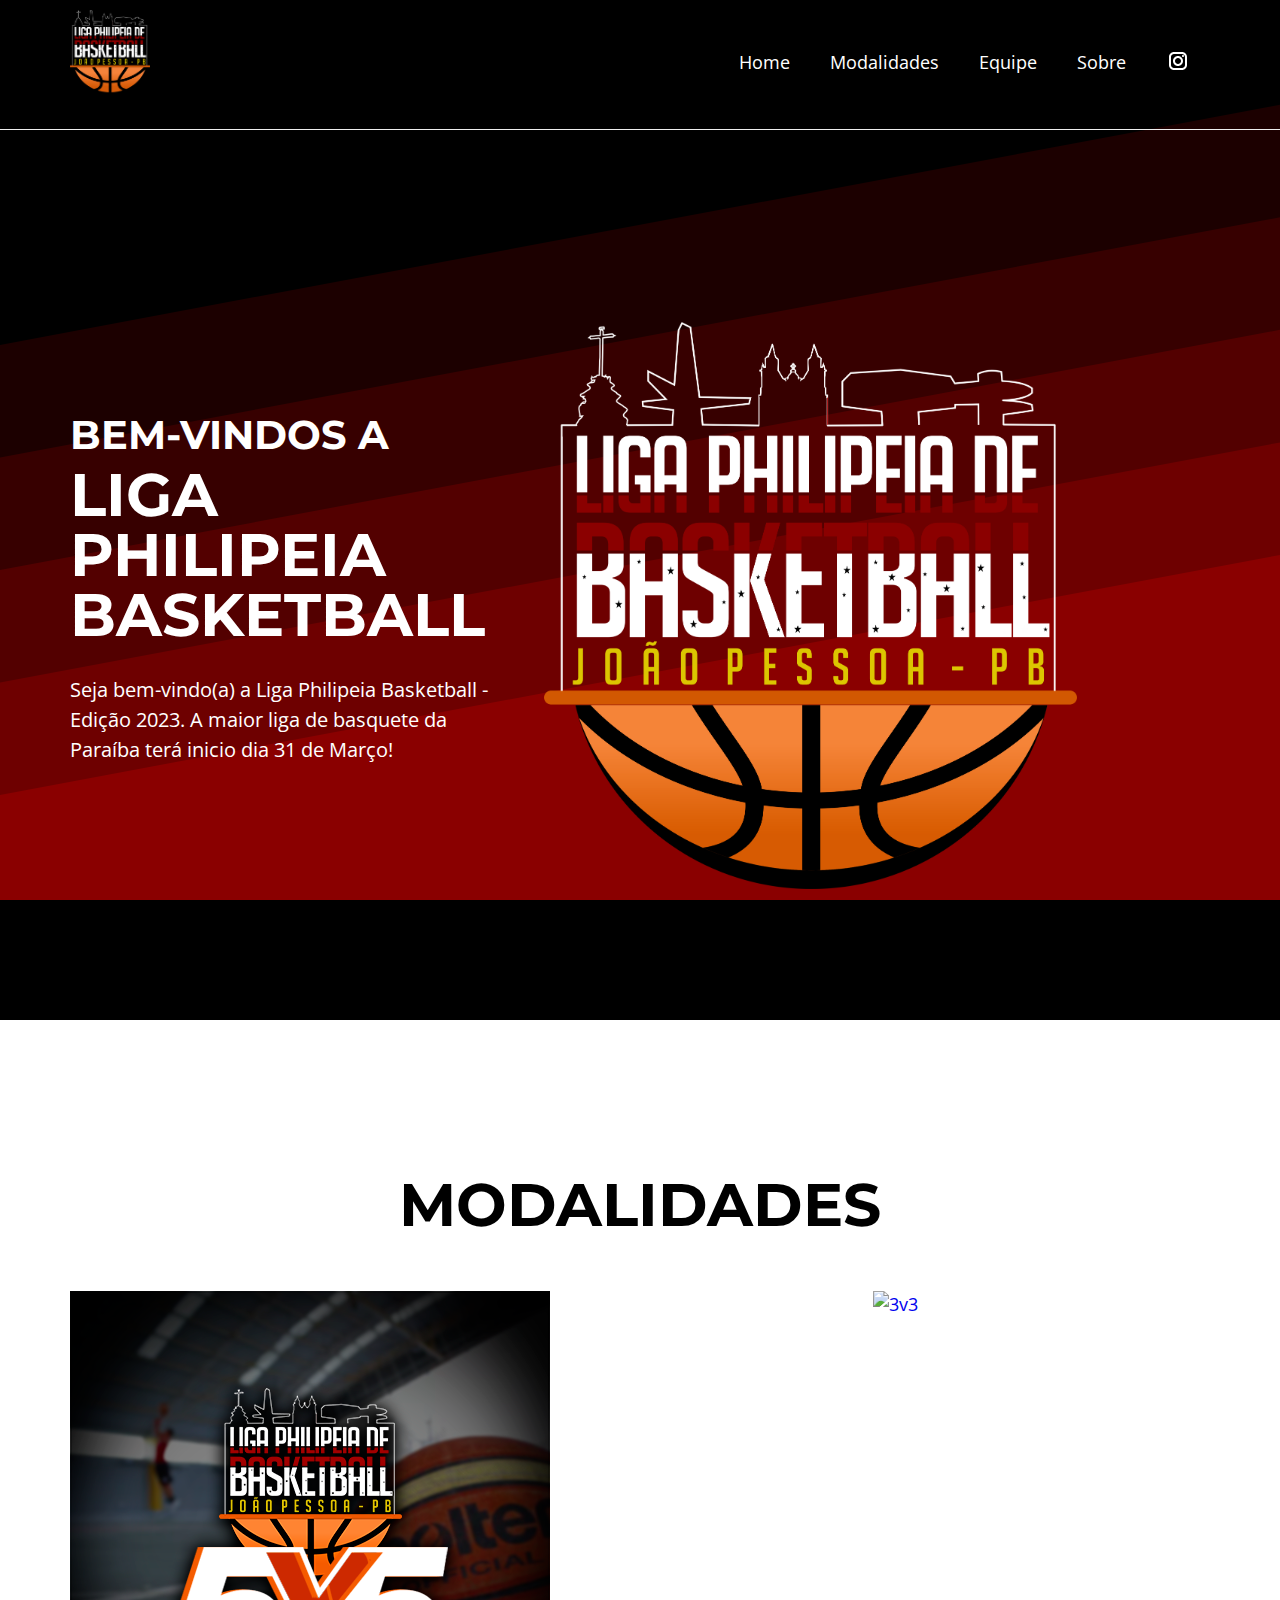
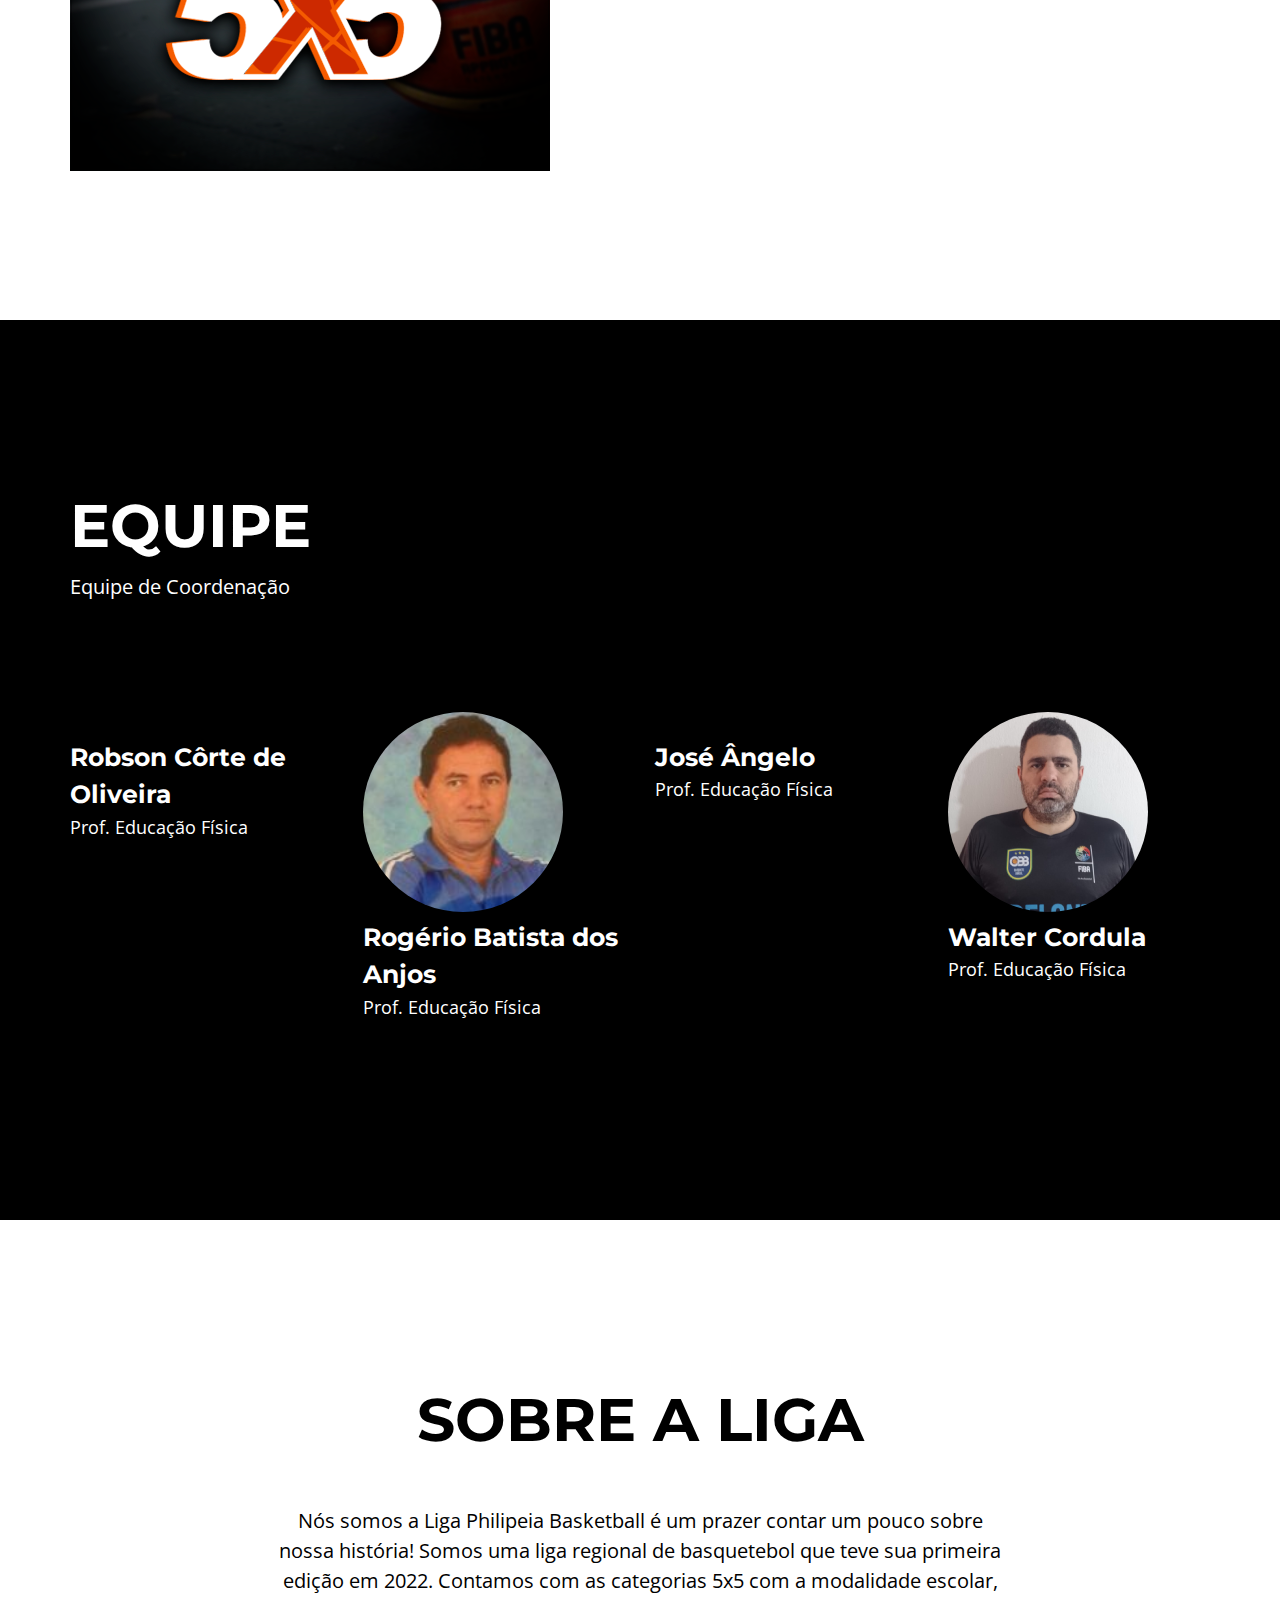
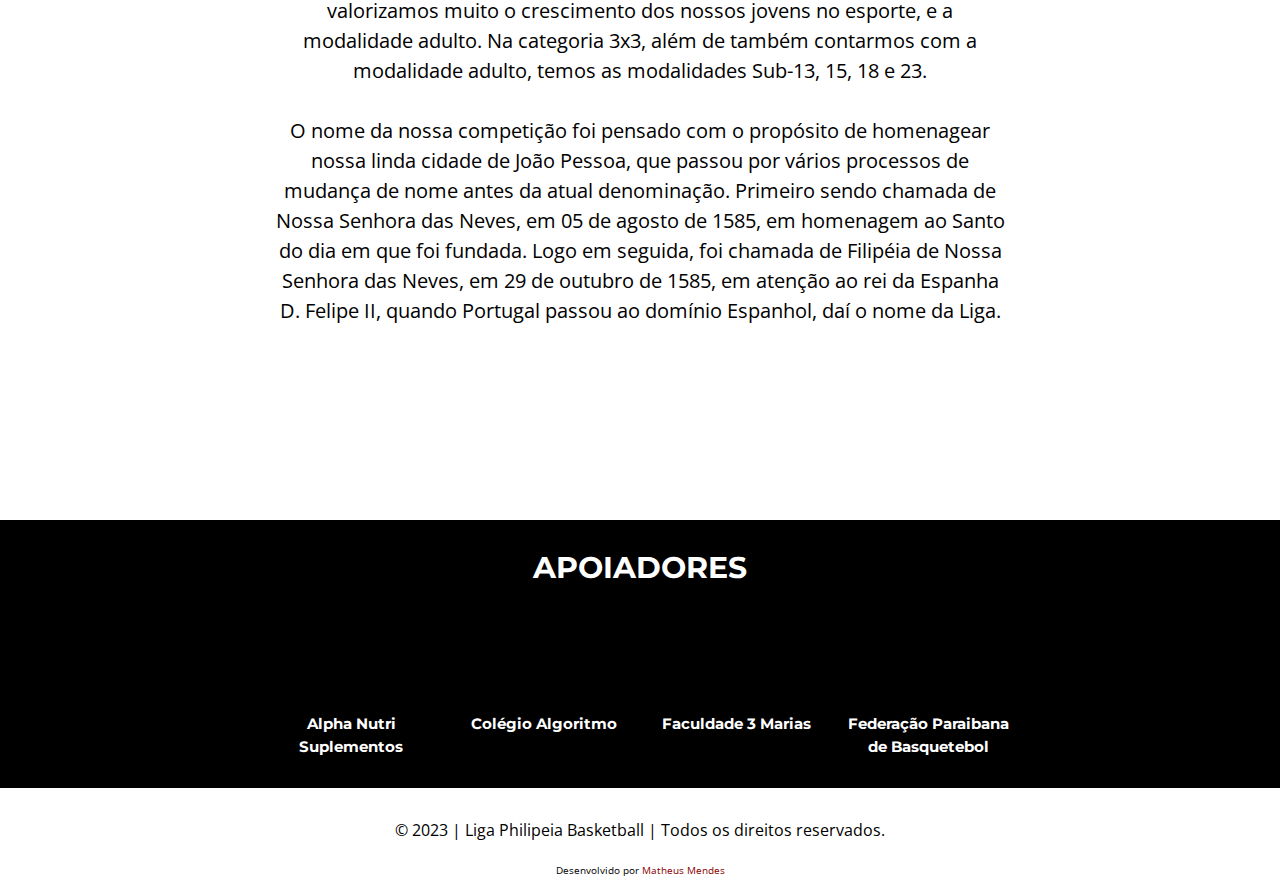
==== commit 41a64bea: "update commit" ====
--- a/index.html
+++ b/index.html
@@ -35,7 +35,7 @@
                         <a href="#intro">Home</a>
                     </li>
                     <li>
-                        <a href="#categorias">Categorias</a>
+                        <a href="#categorias">Modalidades</a>
                     </li>
                     <li>
                         <a href="#equipes">Equipe</a>
@@ -63,9 +63,12 @@
     <section id="intro" class="intro main-bg section">
         <div class="main-content intro-content">
             <div class="intro-text-content">
-                <h2>Bem-Vindos a Liga Philipeia Basketball</h2>
+                <h2>Bem-Vindos a</h2>
+                <h1>
+                    Liga Philipeia Basketball
+                </h1>
                 <p>
-                    Seja bem-vindo(a) a Liga Philipeia Basketball - Edição 2023, a maior liga de basquete da Paraíba!
+                    Seja bem-vindo(a) a Liga Philipeia Basketball - Edição 2023. A maior liga de basquete da Paraíba terá inicio dia 31 de Março!
                 </p>
             </div>
             <div class="intro-img">
@@ -76,7 +79,7 @@
 
     <section id="categorias" class="white-bg section">
         <div class="main-content categorias-content">
-            <h2>Categorias</h2>
+            <h2>Modalidades</h2>
             <div class="grid-categorias">
                 <div class="categoria-img">
                     <a href="5x5.html">
@@ -217,27 +220,25 @@
     </section>
 EM DESENVOLVIMENTO -->
 
-    <section id="apoiadores" class="main-bg section">
+    <section id="apoiadores" class="main-bg">
         <div class="main-content apoiadores-content">
             <h2 class="title-main-apoiadores">Apoiadores</h2>
             <div class="grid-apoiadores">
                 <article>
                     <img class="borda-redonda" src="assets/img/logo-alpha-nutri.jpg" alt="">
                     <h3>Alpha Nutri Suplementos</h3>
-                    <p>
-                    </p>
                 </article>
                 <article>
                     <img class="borda-redonda" src="assets/img/logo-algoritmo.jpg" alt="">
                     <h3>Colégio Algoritmo</h3>
-                    <p>
-                    </p>
                 </article>
                 <article>
                     <img class="borda-redonda" src="assets/img/logo-facul-marias.png" alt="">
                     <h3>Faculdade 3 Marias</h3>
-                    <p>
-                    </p>
+                </article>
+                <article>
+                    <img class="borda-redonda" src="assets/img/FEDERACAO-LOGO2.png" alt="">
+                    <h3>Federação Paraibana de Basquetebol</h3>
                 </article>
             </div>
         </div>
--- a/assets/css/styles.css
+++ b/assets/css/styles.css
@@ -129,8 +129,14 @@
 }
 
 .intro-text-content h2 {
-    margin-bottom: 2rem;
+    font-size: 4rem;
+    margin-bottom: 1rem;
     line-height: 1;
+}
+
+.intro-text-content h1 {
+    line-height: 1;
+    margin-bottom: 3rem;
 }
 
 .intro-img img {
@@ -156,6 +162,19 @@
     height: 100vh;
 }
 
+.equipes-adulto-content {
+    display: flex;
+    flex-direction: column;
+    flex-wrap: nowrap;
+    justify-content: center;
+    align-items: center;
+}
+.title-h2 h2{
+    font-size: 4rem;
+    margin-top: 5rem;
+    margin-bottom: 10rem;
+}
+
 .title-main {
     margin-bottom: 1rem;
 }
@@ -181,9 +200,18 @@
     border-radius: 50%;
 }
 
+.foto-logos {
+    width: 18rem;
+    transition: all 300ms ease-in-out;
+}
+
+.foto-logos:hover {
+    width: 18.5rem;
+}
+
 .grid-apoiadores {
     display: grid;
-    grid-template-columns: repeat(3, 1fr);
+    grid-template-columns: repeat(4, 1fr);
     gap: var(--gap);
     font-size: 1.8rem;
 }
@@ -193,8 +221,18 @@
     position: relative;
 }
 
-
-.sobre-content, .apoiadores-content{
+.grid-adulto {
+    display: grid;
+    grid-template-columns: repeat(6, 1fr);
+    gap: var(--gap);
+    font-size: 1.8rem;
+}
+
+.grid-adulto p {
+    font-size: rem;
+}
+
+.sobre-content {
     max-width: 80rem;
     display: flex;
     flex-direction: column;
@@ -202,6 +240,95 @@
     justify-content: center;
     min-height: 100vh;
     text-align: center;
+}
+
+.apoiadores-content {
+    max-width: 80rem;
+    display: flex;
+    flex-direction: column;
+    /*flex-wrap: nowrap;*/
+    justify-content: center;
+    text-align: center;
+    min-height: 10vh;
+}
+
+.apoiadores-content h3{
+    font-size: 1.5rem;
+}
+
+.apoiadores-content h2{
+    font-size: 3rem;
+}
+
+.classificacao-content {
+    max-width: 80rem;
+    display: flex;
+    flex-direction: column;
+    flex-wrap: nowrap;
+    justify-content: center;
+    min-height: 100vh;
+    text-align: center;
+}
+
+.menu-ranking {
+    display: fixed;
+    background: var(--red-color);
+    width: 100%;
+    z-index: 1;
+}
+
+.menu-ranking-content {
+    display: flex;
+    justify-content: center;
+    align-items: center;
+    padding-top: 0;
+    padding-bottom: 0;
+}
+
+.ranking-title {
+    display: flex;
+    justify-content: center;
+    align-items: center;
+}
+
+.ranking-title h5 {
+    margin-top: 1.5rem;
+    text-transform: uppercase;
+    color: var(--white-color);
+}
+
+.menu-ranking-content h5 {
+    display: block;
+}
+
+.menu-ranking-content ul {
+    list-style: none;
+    display: flex;
+}
+
+.menu-ranking-content ul li a {
+    display: block;
+    padding: 1rem 2rem;
+    font-size: 1.5rem;
+    color: var(--white-color);
+    position: relative;
+    text-transform: uppercase;
+}
+
+.menu-ranking-content ul li a::after {
+    content: '';
+    position: absolute;
+    bottom: 1rem;
+    left: 50%;
+    width: 0;
+    height: 0.1rem;
+    background: var(--white-color);
+    transition: all 300ms ease-in-out;
+}
+
+.menu-ranking-content ul li a:hover::after {
+    width: 50%;
+    left: 25%;
 }
 
 .grid-description {
@@ -362,15 +489,15 @@
 }
 
 .borda-redonda {
-    width: 17.5rem;
-    border-radius: 40%;
+    width: 15rem;
+    border-radius: 30%;
     overflow: hidden;
     transition: all 300ms ease-in-out;
     margin-bottom: 1.5rem;
 }
 
 .borda-redonda:hover {
-    width: 18rem;
+    width: 16rem;
 }
 
 .cadastro3x3-content legend{
@@ -400,7 +527,98 @@
     margin-top: 2rem;
 }
 
+.menu-5x5-equipes {
+    display: flex;
+    justify-content: center;
+    align-items: center;
+    flex-direction: column;
+    margin: 2.5rem 0;
+}
+
+.menu-5x5-equipes h2 {
+    font-size: 3.2rem;
+}
+
+.botoes button {
+    text-transform: uppercase;
+    cursor: pointer;
+    font-size: 1.8rem;
+    background: none;
+    border-top: none;
+    border-left: none;
+    border-right: none;
+    border-bottom: none;
+    margin: 0 5rem;
+    transition: all 300ms ease-in-out;
+}
+
+.botoes button:hover {
+    color: var(--red-color);
+}
+
+
+.div-escolas {
+    display: none;
+}
+
+.grid-escola{
+    display: grid;
+    grid-template-columns: repeat(7, 1fr);
+    gap: var(--gap);
+    font-size: 1rem;
+}
+
+.subtitle-ranking {
+    font-size: 1.5rem;
+    font-style: italic;
+}
+
+.partidas-content {
+    display: flex;
+    justify-content: center;
+    align-items: center;
+}
+
+.partidas-content table tr td{
+    padding: 0 3em;
+}
+
+.position {
+    font-style:italic;
+}
+
+.position h6{
+    font-size: 2rem;
+}
+
 @media (max-width: 1000px) {
+
+    .foto-logos{
+        width: 13rem;
+        transition: all 300ms ease-in-out;
+    }
+
+    .foto-logos:hover{
+        width: 13.5rem;
+    }
+
+    .grid-adulto {
+    display: grid;
+    grid-template-columns: repeat(4, 1fr);
+    gap: var(--gap);
+    font-size: 1rem;
+    }
+
+    .grid-escola{
+        display: grid;
+        grid-template-columns: repeat(3, 1fr);
+        gap: var(--gap);
+        font-size: 1rem;
+    }
+
+    .title-h2 h2 {
+        font-size: 3rem;
+    }
 
     .cadastro3x3-content h2 {
         font-size: 2.1rem;
@@ -478,10 +696,43 @@
 }
 
 /*IPHONE XR*/
-@media (max-width: 414px) {
-
-    .sobre-content h2 {
-        font-size: 3rem;
+@media (max-width: 500px) {
+
+    .menu-5x5-equipes h2 {
+        font-size: 2rem;
+    }
+
+    .botoes button{
+        font-size: 1.2rem;
+    }
+
+    .grid-adulto {
+    display: grid;
+    grid-template-columns: repeat(2, 1fr);
+    gap: var(--gap);
+    font-size: 1rem;
+    }
+    
+    .grid-escola{
+        display: grid;
+        grid-template-columns: repeat(2, 1fr);
+        gap: var(--gap);
+        font-size: 1rem;
+    }
+    
+    .foto-logos {
+        display: block;
+        width: 13rem;
+        transition: all 300ms ease-in-out;
+    }
+
+    .foto-logos:hover {
+        display: block;
+        width: 13.5rem;
+    }
+
+    .title-h2 h2 {
+        font-size: 2rem;
     }
 
     .title-main-apoiadores{
@@ -498,4 +749,23 @@
     .cadastro3x3-content h2 {
         font-size: 1.5rem;
     }
+}
+
+@media (max-width: 280px) {
+    .title-h2 h2 {
+        font-size: 1.5rem;
+    }
+
+    .grid-adulto {
+        display: grid;
+        grid-template-columns: repeat(1, 1fr);
+    }
+
+    .intro-text-content h2 {
+        font-size: 2rem;
+    }
+
+    .intro-text-content p {
+        font-size: 1rem;
+    }
 }